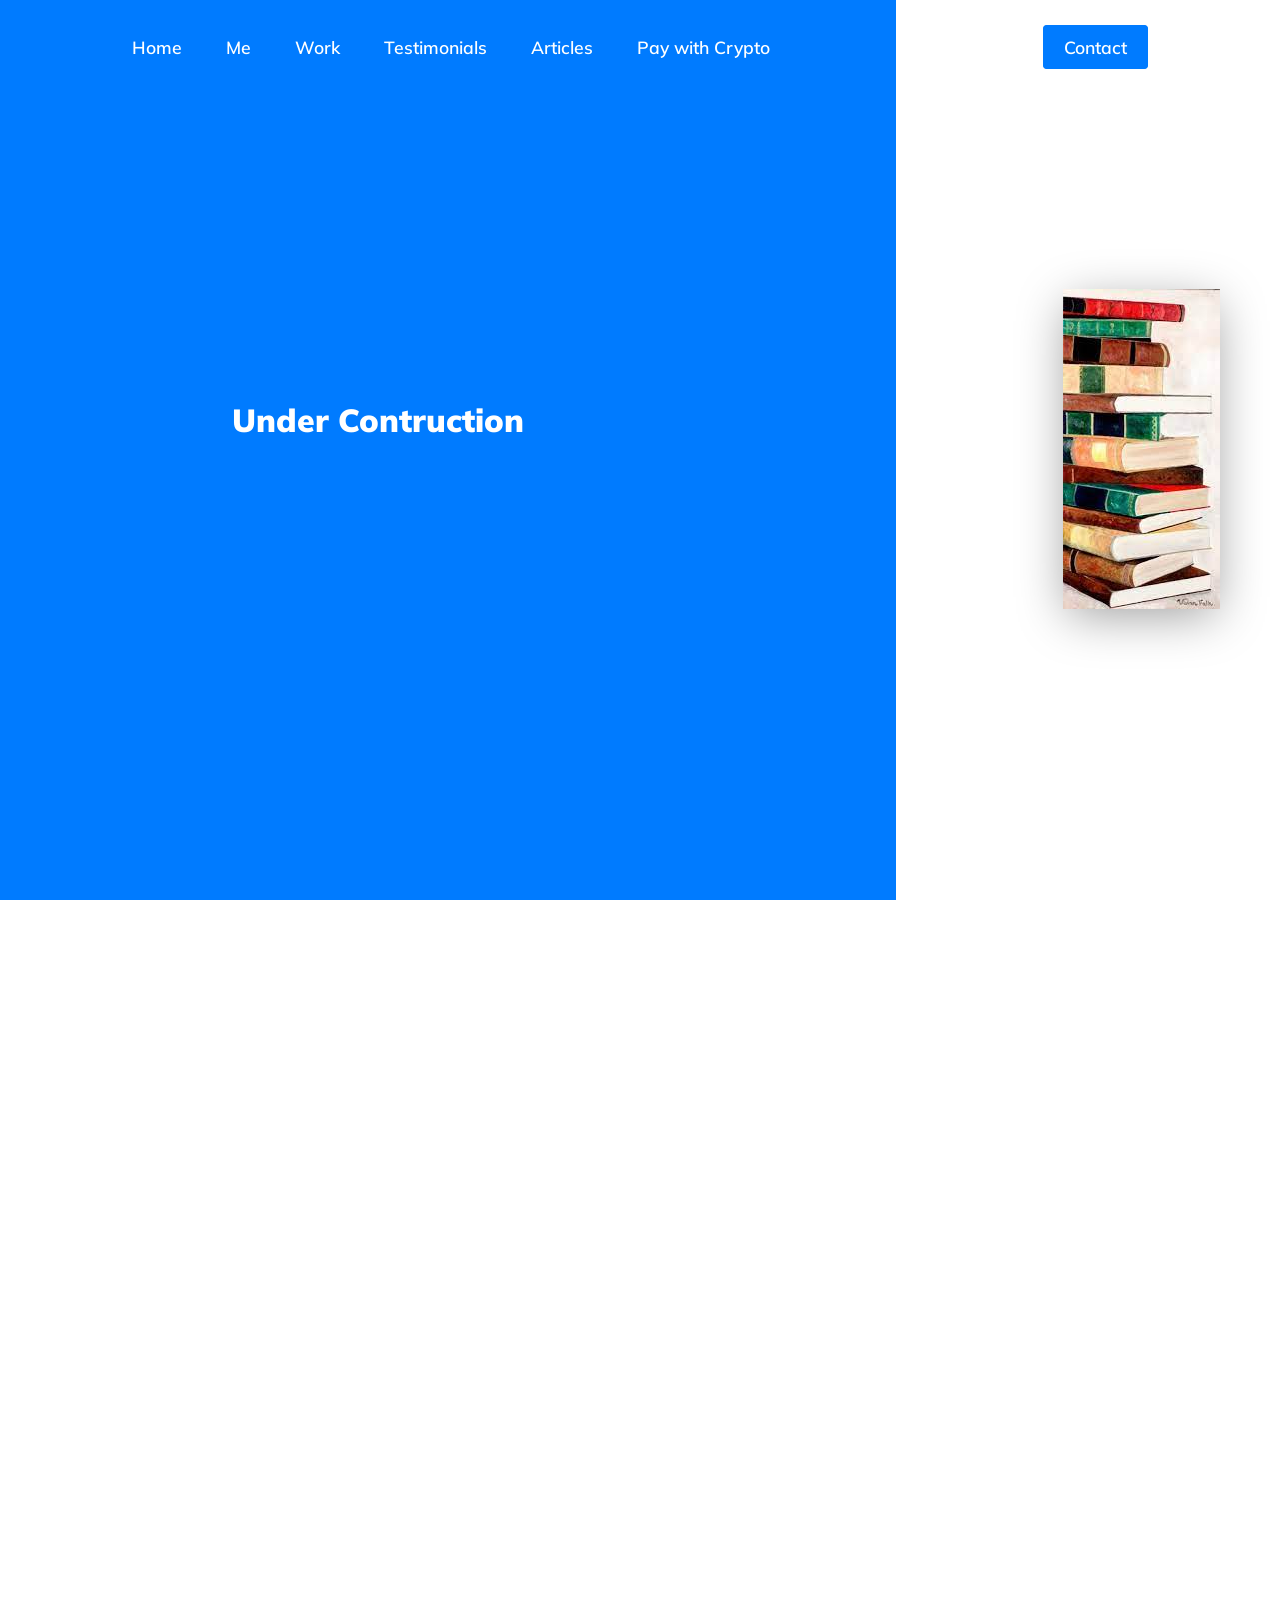
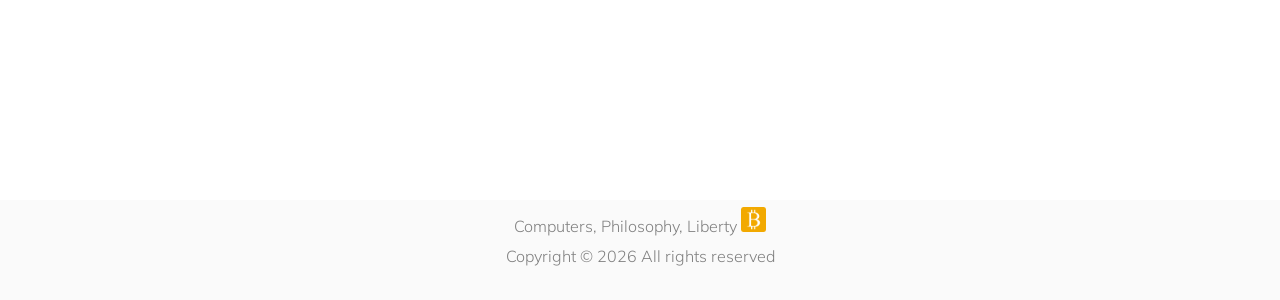
==== articles.html @ b73e2eef "new website" ====
<!DOCTYPE html>
<html lang="en">
  <head>
    <title>Ciaran Francis McGoldrick | Web Developer</title>
    <!-- <link rel="icon" href="images/favicon-btc.ico" type="image/x-icon"/> -->
    <link rel="icon" href="images/favicon-c.ico" type="image/x-icon"/>
    <meta charset="utf-8">
    <meta name="viewport" content="width=device-width, initial-scale=1, shrink-to-fit=no">
    
    <link href="https://fonts.googleapis.com/css?family=Muli:300,400,700,900" rel="stylesheet">
    <link rel="stylesheet" href="fonts/icomoon/style.css">

    <link rel="stylesheet" href="css/bootstrap.min.css">
    <link rel="stylesheet" href="css/jquery-ui.css">
    <link rel="stylesheet" href="css/owl.carousel.min.css">
    <link rel="stylesheet" href="css/owl.theme.default.min.css">
    <link rel="stylesheet" href="css/owl.theme.default.min.css">

    <link rel="stylesheet" href="css/jquery.fancybox.min.css">
    <link rel="stylesheet" href="css/bootstrap-datepicker.css">
    <link rel="stylesheet" href="fonts/flaticon/font/flaticon.css">
    <link rel="stylesheet" href="css/aos.css">
    <link rel="stylesheet" href="css/style.css">
    <link rel="stylesheet" href="css/custom.css">

    <link rel="stylesheet" href="css/slider/reset.css">  
    <link rel="stylesheet" href="css/slider/reset.css">  
    <link rel="stylesheet" href="css/slider/style.css">  
    <script src="js/slider/modernizr.js"></script> 

    <link rel="stylesheet" href="https://use.fontawesome.com/releases/v5.8.2/css/all.css"
      integrity="sha384-oS3vJWv+0UjzBfQzYUhtDYW+Pj2yciDJxpsK1OYPAYjqT085Qq/1cq5FLXAZQ7Ay" crossorigin="anonymous">

    <!-- Global site tag (gtag.js) - Google Analytics -->
    <script async src="https://www.googletagmanager.com/gtag/js?id=UA-159114384-1"></script>
    <script>
      window.dataLayer = window.dataLayer || [];
      function gtag() { dataLayer.push(arguments); }
      gtag('js', new Date());

      gtag('config', 'UA-159114384-1');
    </script>

  </head>
  <body data-spy="scroll" data-target=".site-navbar-target" data-offset="300">
  
  <div class="site-wrap">

    <div class="site-mobile-menu site-navbar-target">
      <div class="site-mobile-menu-header">
        <div class="site-mobile-menu-close mt-3">
          <span class="icon-close2 js-menu-toggle"></span>
        </div>
      </div>
      <div class="site-mobile-menu-body"></div>
    </div>
   
    <header class="site-navbar py-4 js-sticky-header site-navbar-target" role="banner">
      
      <div class="container-fluid">
        <div class="d-flex align-items-center">
          <div style="display:none" class="site-logo"><a href="index.html">C.F.</a></div>
          <div>
            <nav class="site-navigation position-relative text-right" role="navigation">
              <ul class="site-menu main-menu js-clone-nav mr-auto d-none d-lg-block">
                <li onclick="goToUrl('index.html#video_box')"><a target="_self" href="index.html#video_box" class="nav-link">Home</a></li>
                <li onclick="goToUrl('index.html#home-section')"><a target="_self" href="index.html#home-section" class="nav-link">Me</a></li>
                <li onclick="goToUrl('index.html#work-section')"><a target="_self" href="index.html#work-section" class="nav-link">Work</a></li>
                <li onclick="goToUrl('index.html#testimonials-section')"><a target="_self" href="index.html#testimonials-section" class="nav-link">Testimonials</a></li>
                <li onclick="goToUrl('articles.html')"><a target="_self" href="articles.html" class="nav-link">Articles</a></li>
                <li onclick="goToUrl('crypto.html')"><a target="_self" href="crypto.html" class="nav-link">Pay with Crypto</a></li>
              </ul>
            </nav>
          </div>
          <div class="ml-auto">
            <nav class="site-navigation position-relative text-right" role="navigation">
              <ul class="site-menu main-menu site-menu-dark js-clone-nav mr-auto d-none d-lg-block">
                <li class="cta"><a href="#contact-section" class="nav-link"><span class="rounded border border-primary">Contact</span></a></li>
              </ul>
            </nav>
            <a href="#" class="d-inline-block d-lg-none site-menu-toggle js-menu-toggle text-black float-right"><span class="icon-menu h3"></span></a>
          </div>
        </div>
      </div>
      
    </header>

    <div class="intro-section" id="home-section">
      <div class="container">
        <div class="row align-items-center">
          <div class="col-lg-5 m-auto" data-aos="fade-up">
            <h1 class="home-title">Under Contruction</h1>
            <!-- <div style="position: relative;" class="image-absolute-box">
              <div style="background-color:#21e742;" class="box" data-aos="fade-up">
                <i class="fas fa-user-check"></i><img style="height:50px" src="images/upwork_400x400.png" alt="Image"
                  class="img-fluid">
                <h3>100% job success on Upwork</h3>
              </div>
            </div>
           -->
          </div>
          <div class="col-lg-2 ml-auto"  data-aos="fade-up" data-aos-delay="100">
            <figure class="img-absolute">
              <img class="profile-img" src="images/books.jpg" alt="Image" class="img-fluid">
            </figure>
          </div>
        </div>
      </div>
    </div>

    <div style="height: 100vh;"></div>

    <footer>
        <p>Computers, Philosophy, Liberty <img style="height:25px" src="images/favicon-btc-32x32.png"></p>
      <p>
        Copyright &copy; <script>document.write(new Date().getFullYear());</script> All rights reserved</a>
      </p>
    </footer>

  </div> <!-- .site-wrap -->

  <script src="js/jquery-3.3.1.min.js"></script>
  <script src="js/jquery-migrate-3.0.1.min.js"></script>
  <script src="js/jquery-ui.js"></script>
  <script src="js/popper.min.js"></script>
  <script src="js/bootstrap.min.js"></script>
  <script src="js/owl.carousel.min.js"></script>
  <script src="js/jquery.stellar.min.js"></script>
  <script src="js/jquery.countdown.min.js"></script>
  <script src="js/bootstrap-datepicker.min.js"></script>
  <script src="js/jquery.easing.1.3.js"></script>
  <script src="js/aos.js"></script>
  <script src="js/jquery.fancybox.min.js"></script>
  <script src="js/jquery.sticky.js"></script>

  
  <script src="js/main.js"></script>
  <script src="js/skills.js"></script>

  <script src="js/slider/jquery-2.1.1.js"></script>
  <script src="js/slider/masonry.pkgd.min.js"></script>
  <script src="js/slider/jquery.flexslider-min.js"></script>
  <script src="js/slider/main.js"></script> 

  <style>
    #send-spinner,
    #send-spinner:before,
    #send-spinner:after {
      background: #007bff;
      -webkit-animation: load1 1s infinite ease-in-out;
      animation: load1 1s infinite ease-in-out;
      width: 1em;
      height: 4em;
    }
    #send-spinner {
      color: #007bff;
      text-indent: -9999em;
      margin: 44px auto;
      position: relative;
      font-size: 11px;
      -webkit-transform: translateZ(0);
      -ms-transform: translateZ(0);
      transform: translateZ(0);
      -webkit-animation-delay: -0.16s;
      animation-delay: -0.16s;
    }
    #send-spinner:before,
    #send-spinner:after {
      position: absolute;
      top: 0;
      content: '';
    }
    #send-spinner:before {
      left: -1.5em;
      -webkit-animation-delay: -0.32s;
      animation-delay: -0.32s;
    }
    #send-spinner:after {
      left: 1.5em;
    }
    @-webkit-keyframes load1 {
      0%,
      80%,
      100% {
        box-shadow: 0 0;
        height: 4em;
      }
      40% {
        box-shadow: 0 -2em;
        height: 5em;
      }
    }
    @keyframes load1 {
      0%,
      80%,
      100% {
        box-shadow: 0 0;
        height: 4em;
      }
      40% {
        box-shadow: 0 -2em;
        height: 5em;
      }
    }
  </style>

  <script>
    $('#video_overlays').delay(17900).fadeIn(2000);

    function sendMail(){
      var thanks = $("#thank-you");
      $("#send-spinner").css("display", "block");

      var nameEntry = document.getElementById("mailname").value;
      var emailEntry = document.getElementById("mailemail").value;
      var phoneEntry = document.getElementById("mailphone").value;
      var messageEntry = document.getElementById("mailmessage").value;

      if(nameEntry == "" || emailEntry == "" || phoneEntry == "" || messageEntry == "")
      {
        $("#send-spinner").css("display", "none");
        var stringArray = [];
        
        if(nameEntry == ""){stringArray.push("Name")};
        if(emailEntry == ""){stringArray.push("E-mail")};
        if(phoneEntry == ""){stringArray.push("Phone Number")};
        if(messageEntry == ""){stringArray.push("Message")};
        
        switch(stringArray.length)
        {
          case 1:
            thanks.text(`Missing ${stringArray[0]}`);
            break;
          case 2:
            thanks.text(`Missing ${stringArray[0]} and ${stringArray[1]}`);
            break;
          case 3:
            thanks.text(`Missing ${stringArray[0]}, ${stringArray[1]} and ${stringArray[2]}`);
            break;
          case 4:
            thanks.text(`Missing ${stringArray[0]}, ${stringArray[1]}, ${stringArray[2]} and ${stringArray[3]}`);
            break;
        }
      }
      else
      {
        $.ajax({
          type: "POST",
          url: "https://script.google.com/macros/s/AKfycbyXMra2Zd6IRVC7qbxT7JX03kJ6RgCDEc-OrYc/exec",
          data: {
            name: nameEntry,
            email: emailEntry,
            phone: phoneEntry,
            message: messageEntry
          },
          success: function(data) {
            var idArray = ["mailname", "mailemail", "mailphone", "mailmessage"];
            for (var i = 0; i < idArray.length; i++)
            {
              document.getElementById(idArray[i]).value = "";
            }
            $("#send-spinner").css("display", "none");

            thanks.text("Thank you for your inquiry, I will be in touch with you shortly")
          } 
        })
      }

    }
    
    function clearThanks()
    {
      var thanks = $("#thank-you");
      thanks.html("");
    }
  </script>
 
</body>
</html>
---- fonts/icomoon/style.css ----
@font-face {
  font-family: 'icomoon';
  src:  url('fonts/icomoon.eot?10si43');
  src:  url('fonts/icomoon.eot?10si43#iefix') format('embedded-opentype'),
    url('fonts/icomoon.ttf?10si43') format('truetype'),
    url('fonts/icomoon.woff?10si43') format('woff'),
    url('fonts/icomoon.svg?10si43#icomoon') format('svg');
  font-weight: normal;
  font-style: normal;
}

[class^="icon-"], [class*=" icon-"] {
  /* use !important to prevent issues with browser extensions that change fonts */
  font-family: 'icomoon' !important;
  speak: none;
  font-style: normal;
  font-weight: normal;
  font-variant: normal;
  text-transform: none;
  line-height: 1;

  /* Better Font Rendering =========== */
  -webkit-font-smoothing: antialiased;
  -moz-osx-font-smoothing: grayscale;
}

.icon-asterisk:before {
  content: "\f069";
}
.icon-plus:before {
  content: "\f067";
}
.icon-question:before {
  content: "\f128";
}
.icon-minus:before {
  content: "\f068";
}
.icon-glass:before {
  content: "\f000";
}
.icon-music:before {
  content: "\f001";
}
.icon-search:before {
  content: "\f002";
}
.icon-envelope-o:before {
  content: "\f003";
}
.icon-heart:before {
  content: "\f004";
}
.icon-star:before {
  content: "\f005";
}
.icon-star-o:before {
  content: "\f006";
}
.icon-user:before {
  content: "\f007";
}
.icon-film:before {
  content: "\f008";
}
.icon-th-large:before {
  content: "\f009";
}
.icon-th:before {
  content: "\f00a";
}
.icon-th-list:before {
  content: "\f00b";
}
.icon-check:before {
  content: "\f00c";
}
.icon-close:before {
  content: "\f00d";
}
.icon-remove:before {
  content: "\f00d";
}
.icon-times:before {
  content: "\f00d";
}
.icon-search-plus:before {
  content: "\f00e";
}
.icon-search-minus:before {
  content: "\f010";
}
.icon-power-off:before {
  content: "\f011";
}
.icon-signal:before {
  content: "\f012";
}
.icon-cog:before {
  content: "\f013";
}
.icon-gear:before {
  content: "\f013";
}
.icon-trash-o:before {
  content: "\f014";
}
.icon-home:before {
  content: "\f015";
}
.icon-file-o:before {
  content: "\f016";
}
.icon-clock-o:before {
  content: "\f017";
}
.icon-road:before {
  content: "\f018";
}
.icon-download:before {
  content: "\f019";
}
.icon-arrow-circle-o-down:before {
  content: "\f01a";
}
.icon-arrow-circle-o-up:before {
  content: "\f01b";
}
.icon-inbox:before {
  content: "\f01c";
}
.icon-play-circle-o:before {
  content: "\f01d";
}
.icon-repeat:before {
  content: "\f01e";
}
.icon-rotate-right:before {
  content: "\f01e";
}
.icon-refresh:before {
  content: "\f021";
}
.icon-list-alt:before {
  content: "\f022";
}
.icon-lock:before {
  content: "\f023";
}
.icon-flag:before {
  content: "\f024";
}
.icon-headphones:before {
  content: "\f025";
}
.icon-volume-off:before {
  content: "\f026";
}
.icon-volume-down:before {
  content: "\f027";
}
.icon-volume-up:before {
  content: "\f028";
}
.icon-qrcode:before {
  content: "\f029";
}
.icon-barcode:before {
  content: "\f02a";
}
.icon-tag:before {
  content: "\f02b";
}
.icon-tags:before {
  content: "\f02c";
}
.icon-book:before {
  content: "\f02d";
}
.icon-bookmark:before {
  content: "\f02e";
}
.icon-print:before {
  content: "\f02f";
}
.icon-camera:before {
  content: "\f030";
}
.icon-font:before {
  content: "\f031";
}
.icon-bold:before {
  content: "\f032";
}
.icon-italic:before {
  content: "\f033";
}
.icon-text-height:before {
  content: "\f034";
}
.icon-text-width:before {
  content: "\f035";
}
.icon-align-left:before {
  content: "\f036";
}
.icon-align-center:before {
  content: "\f037";
}
.icon-align-right:before {
  content: "\f038";
}
.icon-align-justify:before {
  content: "\f039";
}
.icon-list:before {
  content: "\f03a";
}
.icon-dedent:before {
  content: "\f03b";
}
.icon-outdent:before {
  content: "\f03b";
}
.icon-indent:before {
  content: "\f03c";
}
.icon-video-camera:before {
  content: "\f03d";
}
.icon-image:before {
  content: "\f03e";
}
.icon-photo:before {
  content: "\f03e";
}
.icon-picture-o:before {
  content: "\f03e";
}
.icon-pencil:before {
  content: "\f040";
}
.icon-map-marker:before {
  content: "\f041";
}
.icon-adjust:before {
  content: "\f042";
}
.icon-tint:before {
  content: "\f043";
}
.icon-edit:before {
  content: "\f044";
}
.icon-pencil-square-o:before {
  content: "\f044";
}
.icon-share-square-o:before {
  content: "\f045";
}
.icon-check-square-o:before {
  content: "\f046";
}
.icon-arrows:before {
  content: "\f047";
}
.icon-step-backward:before {
  content: "\f048";
}
.icon-fast-backward:before {
  content: "\f049";
}
.icon-backward:before {
  content: "\f04a";
}
.icon-play:before {
  content: "\f04b";
}
.icon-pause:before {
  content: "\f04c";
}
.icon-stop:before {
  content: "\f04d";
}
.icon-forward:before {
  content: "\f04e";
}
.icon-fast-forward:before {
  content: "\f050";
}
.icon-step-forward:before {
  content: "\f051";
}
.icon-eject:before {
  content: "\f052";
}
.icon-chevron-left:before {
  content: "\f053";
}
.icon-chevron-right:before {
  content: "\f054";
}
.icon-plus-circle:before {
  content: "\f055";
}
.icon-minus-circle:before {
  content: "\f056";
}
.icon-times-circle:before {
  content: "\f057";
}
.icon-check-circle:before {
  content: "\f058";
}
.icon-question-circle:before {
  content: "\f059";
}
.icon-info-circle:before {
  content: "\f05a";
}
.icon-crosshairs:before {
  content: "\f05b";
}
.icon-times-circle-o:before {
  content: "\f05c";
}
.icon-check-circle-o:before {
  content: "\f05d";
}
.icon-ban:before {
  content: "\f05e";
}
.icon-arrow-left:before {
  content: "\f060";
}
.icon-arrow-right:before {
  content: "\f061";
}
.icon-arrow-up:before {
  content: "\f062";
}
.icon-arrow-down:before {
  content: "\f063";
}
.icon-mail-forward:before {
  content: "\f064";
}
.icon-share:before {
  content: "\f064";
}
.icon-expand:before {
  content: "\f065";
}
.icon-compress:before {
  content: "\f066";
}
.icon-exclamation-circle:before {
  content: "\f06a";
}
.icon-gift:before {
  content: "\f06b";
}
.icon-leaf:before {
  content: "\f06c";
}
.icon-fire:before {
  content: "\f06d";
}
.icon-eye:before {
  content: "\f06e";
}
.icon-eye-slash:before {
  content: "\f070";
}
.icon-exclamation-triangle:before {
  content: "\f071";
}
.icon-warning:before {
  content: "\f071";
}
.icon-plane:before {
  content: "\f072";
}
.icon-calendar:before {
  content: "\f073";
}
.icon-random:before {
  content: "\f074";
}
.icon-comment:before {
  content: "\f075";
}
.icon-magnet:before {
  content: "\f076";
}
.icon-chevron-up:before {
  content: "\f077";
}
.icon-chevron-down:before {
  content: "\f078";
}
.icon-retweet:before {
  content: "\f079";
}
.icon-shopping-cart:before {
  content: "\f07a";
}
.icon-folder:before {
  content: "\f07b";
}
.icon-folder-open:before {
  content: "\f07c";
}
.icon-arrows-v:before {
  content: "\f07d";
}
.icon-arrows-h:before {
  content: "\f07e";
}
.icon-bar-chart:before {
  content: "\f080";
}
.icon-bar-chart-o:before {
  content: "\f080";
}
.icon-twitter-square:before {
  content: "\f081";
}
.icon-facebook-square:before {
  content: "\f082";
}
.icon-camera-retro:before {
  content: "\f083";
}
.icon-key:before {
  content: "\f084";
}
.icon-cogs:before {
  content: "\f085";
}
.icon-gears:before {
  content: "\f085";
}
.icon-comments:before {
  content: "\f086";
}
.icon-thumbs-o-up:before {
  content: "\f087";
}
.icon-thumbs-o-down:before {
  content: "\f088";
}
.icon-star-half:before {
  content: "\f089";
}
.icon-heart-o:before {
  content: "\f08a";
}
.icon-sign-out:before {
  content: "\f08b";
}
.icon-linkedin-square:before {
  content: "\f08c";
}
.icon-thumb-tack:before {
  content: "\f08d";
}
.icon-external-link:before {
  content: "\f08e";
}
.icon-sign-in:before {
  content: "\f090";
}
.icon-trophy:before {
  content: "\f091";
}
.icon-github-square:before {
  content: "\f092";
}
.icon-upload:before {
  content: "\f093";
}
.icon-lemon-o:before {
  content: "\f094";
}
.icon-phone:before {
  content: "\f095";
}
.icon-square-o:before {
  content: "\f096";
}
.icon-bookmark-o:before {
  content: "\f097";
}
.icon-phone-square:before {
  content: "\f098";
}
.icon-twitter:before {
  content: "\f099";
}
.icon-facebook:before {
  content: "\f09a";
}
.icon-facebook-f:before {
  content: "\f09a";
}
.icon-github:before {
  content: "\f09b";
}
.icon-unlock:before {
  content: "\f09c";
}
.icon-credit-card:before {
  content: "\f09d";
}
.icon-feed:before {
  content: "\f09e";
}
.icon-rss:before {
  content: "\f09e";
}
.icon-hdd-o:before {
  content: "\f0a0";
}
.icon-bullhorn:before {
  content: "\f0a1";
}
.icon-bell-o:before {
  content: "\f0a2";
}
.icon-certificate:before {
  content: "\f0a3";
}
.icon-hand-o-right:before {
  content: "\f0a4";
}
.icon-hand-o-left:before {
  content: "\f0a5";
}
.icon-hand-o-up:before {
  content: "\f0a6";
}
.icon-hand-o-down:before {
  content: "\f0a7";
}
.icon-arrow-circle-left:before {
  content: "\f0a8";
}
.icon-arrow-circle-right:before {
  content: "\f0a9";
}
.icon-arrow-circle-up:before {
  content: "\f0aa";
}
.icon-arrow-circle-down:before {
  content: "\f0ab";
}
.icon-globe:before {
  content: "\f0ac";
}
.icon-wrench:before {
  content: "\f0ad";
}
.icon-tasks:before {
  content: "\f0ae";
}
.icon-filter:before {
  content: "\f0b0";
}
.icon-briefcase:before {
  content: "\f0b1";
}
.icon-arrows-alt:before {
  content: "\f0b2";
}
.icon-group:before {
  content: "\f0c0";
}
.icon-users:before {
  content: "\f0c0";
}
.icon-chain:before {
  content: "\f0c1";
}
.icon-link:before {
  content: "\f0c1";
}
.icon-cloud:before {
  content: "\f0c2";
}
.icon-flask:before {
  content: "\f0c3";
}
.icon-cut:before {
  content: "\f0c4";
}
.icon-scissors:before {
  content: "\f0c4";
}
.icon-copy:before {
  content: "\f0c5";
}
.icon-files-o:before {
  content: "\f0c5";
}
.icon-paperclip:before {
  content: "\f0c6";
}
.icon-floppy-o:before {
  content: "\f0c7";
}
.icon-save:before {
  content: "\f0c7";
}
.icon-square:before {
  content: "\f0c8";
}
.icon-bars:before {
  content: "\f0c9";
}
.icon-navicon:before {
  content: "\f0c9";
}
.icon-reorder:before {
  content: "\f0c9";
}
.icon-list-ul:before {
  content: "\f0ca";
}
.icon-list-ol:before {
  content: "\f0cb";
}
.icon-strikethrough:before {
  content: "\f0cc";
}
.icon-underline:before {
  content: "\f0cd";
}
.icon-table:before {
  content: "\f0ce";
}
.icon-magic:before {
  content: "\f0d0";
}
.icon-truck:before {
  content: "\f0d1";
}
.icon-pinterest:before {
  content: "\f0d2";
}
.icon-pinterest-square:before {
  content: "\f0d3";
}
.icon-google-plus-square:before {
  content: "\f0d4";
}
.icon-google-plus:before {
  content: "\f0d5";
}
.icon-money:before {
  content: "\f0d6";
}
.icon-caret-down:before {
  content: "\f0d7";
}
.icon-caret-up:before {
  content: "\f0d8";
}
.icon-caret-left:before {
  content: "\f0d9";
}
.icon-caret-right:before {
  content: "\f0da";
}
.icon-columns:before {
  content: "\f0db";
}
.icon-sort:before {
  content: "\f0dc";
}
.icon-unsorted:before {
  content: "\f0dc";
}
.icon-sort-desc:before {
  content: "\f0dd";
}
.icon-sort-down:before {
  content: "\f0dd";
}
.icon-sort-asc:before {
  content: "\f0de";
}
.icon-sort-up:before {
  content: "\f0de";
}
.icon-envelope:before {
  content: "\f0e0";
}
.icon-linkedin:before {
  content: "\f0e1";
}
.icon-rotate-left:before {
  content: "\f0e2";
}
.icon-undo:before {
  content: "\f0e2";
}
.icon-gavel:before {
  content: "\f0e3";
}
.icon-legal:before {
  content: "\f0e3";
}
.icon-dashboard:before {
  content: "\f0e4";
}
.icon-tachometer:before {
  content: "\f0e4";
}
.icon-comment-o:before {
  content: "\f0e5";
}
.icon-comments-o:before {
  content: "\f0e6";
}
.icon-bolt:before {
  content: "\f0e7";
}
.icon-flash:before {
  content: "\f0e7";
}
.icon-sitemap:before {
  content: "\f0e8";
}
.icon-umbrella:before {
  content: "\f0e9";
}
.icon-clipboard:before {
  content: "\f0ea";
}
.icon-paste:before {
  content: "\f0ea";
}
.icon-lightbulb-o:before {
  content: "\f0eb";
}
.icon-exchange:before {
  content: "\f0ec";
}
.icon-cloud-download:before {
  content: "\f0ed";
}
.icon-cloud-upload:before {
  content: "\f0ee";
}
.icon-user-md:before {
  content: "\f0f0";
}
.icon-stethoscope:before {
  content: "\f0f1";
}
.icon-suitcase:before {
  content: "\f0f2";
}
.icon-bell:before {
  content: "\f0f3";
}
.icon-coffee:before {
  content: "\f0f4";
}
.icon-cutlery:before {
  content: "\f0f5";
}
.icon-file-text-o:before {
  content: "\f0f6";
}
.icon-building-o:before {
  content: "\f0f7";
}
.icon-hospital-o:before {
  content: "\f0f8";
}
.icon-ambulance:before {
  content: "\f0f9";
}
.icon-medkit:before {
  content: "\f0fa";
}
.icon-fighter-jet:before {
  content: "\f0fb";
}
.icon-beer:before {
  content: "\f0fc";
}
.icon-h-square:before {
  content: "\f0fd";
}
.icon-plus-square:before {
  content: "\f0fe";
}
.icon-angle-double-left:before {
  content: "\f100";
}
.icon-angle-double-right:before {
  content: "\f101";
}
.icon-angle-double-up:before {
  content: "\f102";
}
.icon-angle-double-down:before {
  content: "\f103";
}
.icon-angle-left:before {
  content: "\f104";
}
.icon-angle-right:before {
  content: "\f105";
}
.icon-angle-up:before {
  content: "\f106";
}
.icon-angle-down:before {
  content: "\f107";
}
.icon-desktop:before {
  content: "\f108";
}
.icon-laptop:before {
  content: "\f109";
}
.icon-tablet:before {
  content: "\f10a";
}
.icon-mobile:before {
  content: "\f10b";
}
.icon-mobile-phone:before {
  content: "\f10b";
}
.icon-circle-o:before {
  content: "\f10c";
}
.icon-quote-left:before {
  content: "\f10d";
}
.icon-quote-right:before {
  content: "\f10e";
}
.icon-spinner:before {
  content: "\f110";
}
.icon-circle:before {
  content: "\f111";
}
.icon-mail-reply:before {
  content: "\f112";
}
.icon-reply:before {
  content: "\f112";
}
.icon-github-alt:before {
  content: "\f113";
}
.icon-folder-o:before {
  content: "\f114";
}
.icon-folder-open-o:before {
  content: "\f115";
}
.icon-smile-o:before {
  content: "\f118";
}
.icon-frown-o:before {
  content: "\f119";
}
.icon-meh-o:before {
  content: "\f11a";
}
.icon-gamepad:before {
  content: "\f11b";
}
.icon-keyboard-o:before {
  content: "\f11c";
}
.icon-flag-o:before {
  content: "\f11d";
}
.icon-flag-checkered:before {
  content: "\f11e";
}
.icon-terminal:before {
  content: "\f120";
}
.icon-code:before {
  content: "\f121";
}
.icon-mail-reply-all:before {
  content: "\f122";
}
.icon-reply-all:before {
  content: "\f122";
}
.icon-star-half-empty:before {
  content: "\f123";
}
.icon-star-half-full:before {
  content: "\f123";
}
.icon-star-half-o:before {
  content: "\f123";
}
.icon-location-arrow:before {
  content: "\f124";
}
.icon-crop:before {
  content: "\f125";
}
.icon-code-fork:before {
  content: "\f126";
}
.icon-chain-broken:before {
  content: "\f127";
}
.icon-unlink:before {
  content: "\f127";
}
.icon-info:before {
  content: "\f129";
}
.icon-exclamation:before {
  content: "\f12a";
}
.icon-superscript:before {
  content: "\f12b";
}
.icon-subscript:before {
  content: "\f12c";
}
.icon-eraser:before {
  content: "\f12d";
}
.icon-puzzle-piece:before {
  content: "\f12e";
}
.icon-microphone:before {
  content: "\f130";
}
.icon-microphone-slash:before {
  content: "\f131";
}
.icon-shield:before {
  content: "\f132";
}
.icon-calendar-o:before {
  content: "\f133";
}
.icon-fire-extinguisher:before {
  content: "\f134";
}
.icon-rocket:before {
  content: "\f135";
}
.icon-maxcdn:before {
  content: "\f136";
}
.icon-chevron-circle-left:before {
  content: "\f137";
}
.icon-chevron-circle-right:before {
  content: "\f138";
}
.icon-chevron-circle-up:before {
  content: "\f139";
}
.icon-chevron-circle-down:before {
  content: "\f13a";
}
.icon-html5:before {
  content: "\f13b";
}
.icon-css3:before {
  content: "\f13c";
}
.icon-anchor:before {
  content: "\f13d";
}
.icon-unlock-alt:before {
  content: "\f13e";
}
.icon-bullseye:before {
  content: "\f140";
}
.icon-ellipsis-h:before {
  content: "\f141";
}
.icon-ellipsis-v:before {
  content: "\f142";
}
.icon-rss-square:before {
  content: "\f143";
}
.icon-play-circle:before {
  content: "\f144";
}
.icon-ticket:before {
  content: "\f145";
}
.icon-minus-square:before {
  content: "\f146";
}
.icon-minus-square-o:before {
  content: "\f147";
}
.icon-level-up:before {
  content: "\f148";
}
.icon-level-down:before {
  content: "\f149";
}
.icon-check-square:before {
  content: "\f14a";
}
.icon-pencil-square:before {
  content: "\f14b";
}
.icon-external-link-square:before {
  content: "\f14c";
}
.icon-share-square:before {
  content: "\f14d";
}
.icon-compass:before {
  content: "\f14e";
}
.icon-caret-square-o-down:before {
  content: "\f150";
}
.icon-toggle-down:before {
  content: "\f150";
}
.icon-caret-square-o-up:before {
  content: "\f151";
}
.icon-toggle-up:before {
  content: "\f151";
}
.icon-caret-square-o-right:before {
  content: "\f152";
}
.icon-toggle-right:before {
  content: "\f152";
}
.icon-eur:before {
  content: "\f153";
}
.icon-euro:before {
  content: "\f153";
}
.icon-gbp:before {
  content: "\f154";
}
.icon-dollar:before {
  content: "\f155";
}
.icon-usd:before {
  content: "\f155";
}
.icon-inr:before {
  content: "\f156";
}
.icon-rupee:before {
  content: "\f156";
}
.icon-cny:before {
  content: "\f157";
}
.icon-jpy:before {
  content: "\f157";
}
.icon-rmb:before {
  content: "\f157";
}
.icon-yen:before {
  content: "\f157";
}
.icon-rouble:before {
  content: "\f158";
}
.icon-rub:before {
  content: "\f158";
}
.icon-ruble:before {
  content: "\f158";
}
.icon-krw:before {
  content: "\f159";
}
.icon-won:before {
  content: "\f159";
}
.icon-bitcoin:before {
  content: "\f15a";
}
.icon-btc:before {
  content: "\f15a";
}
.icon-file:before {
  content: "\f15b";
}
.icon-file-text:before {
  content: "\f15c";
}
.icon-sort-alpha-asc:before {
  content: "\f15d";
}
.icon-sort-alpha-desc:before {
  content: "\f15e";
}
.icon-sort-amount-asc:before {
  content: "\f160";
}
.icon-sort-amount-desc:before {
  content: "\f161";
}
.icon-sort-numeric-asc:before {
  content: "\f162";
}
.icon-sort-numeric-desc:before {
  content: "\f163";
}
.icon-thumbs-up:before {
  content: "\f164";
}
.icon-thumbs-down:before {
  content: "\f165";
}
.icon-youtube-square:before {
  content: "\f166";
}
.icon-youtube:before {
  content: "\f167";
}
.icon-xing:before {
  content: "\f168";
}
.icon-xing-square:before {
  content: "\f169";
}
.icon-youtube-play:before {
  content: "\f16a";
}
.icon-dropbox:before {
  content: "\f16b";
}
.icon-stack-overflow:before {
  content: "\f16c";
}
.icon-instagram:before {
  content: "\f16d";
}
.icon-flickr:before {
  content: "\f16e";
}
.icon-adn:before {
  content: "\f170";
}
.icon-bitbucket:before {
  content: "\f171";
}
.icon-bitbucket-square:before {
  content: "\f172";
}
.icon-tumblr:before {
  content: "\f173";
}
.icon-tumblr-square:before {
  content: "\f174";
}
.icon-long-arrow-down:before {
  content: "\f175";
}
.icon-long-arrow-up:before {
  content: "\f176";
}
.icon-long-arrow-left:before {
  content: "\f177";
}
.icon-long-arrow-right:before {
  content: "\f178";
}
.icon-apple:before {
  content: "\f179";
}
.icon-windows:before {
  content: "\f17a";
}
.icon-android:before {
  content: "\f17b";
}
.icon-linux:before {
  content: "\f17c";
}
.icon-dribbble:before {
  content: "\f17d";
}
.icon-skype:before {
  content: "\f17e";
}
.icon-foursquare:before {
  content: "\f180";
}
.icon-trello:before {
  content: "\f181";
}
.icon-female:before {
  content: "\f182";
}
.icon-male:before {
  content: "\f183";
}
.icon-gittip:before {
  content: "\f184";
}
.icon-gratipay:before {
  content: "\f184";
}
.icon-sun-o:before {
  content: "\f185";
}
.icon-moon-o:before {
  content: "\f186";
}
.icon-archive:before {
  content: "\f187";
}
.icon-bug:before {
  content: "\f188";
}
.icon-vk:before {
  content: "\f189";
}
.icon-weibo:before {
  content: "\f18a";
}
.icon-renren:before {
  content: "\f18b";
}
.icon-pagelines:before {
  content: "\f18c";
}
.icon-stack-exchange:before {
  content: "\f18d";
}
.icon-arrow-circle-o-right:before {
  content: "\f18e";
}
.icon-arrow-circle-o-left:before {
  content: "\f190";
}
.icon-caret-square-o-left:before {
  content: "\f191";
}
.icon-toggle-left:before {
  content: "\f191";
}
.icon-dot-circle-o:before {
  content: "\f192";
}
.icon-wheelchair:before {
  content: "\f193";
}
.icon-vimeo-square:before {
  content: "\f194";
}
.icon-try:before {
  content: "\f195";
}
.icon-turkish-lira:before {
  content: "\f195";
}
.icon-plus-square-o:before {
  content: "\f196";
}
.icon-space-shuttle:before {
  content: "\f197";
}
.icon-slack:before {
  content: "\f198";
}
.icon-envelope-square:before {
  content: "\f199";
}
.icon-wordpress:before {
  content: "\f19a";
}
.icon-openid:before {
  content: "\f19b";
}
.icon-bank:before {
  content: "\f19c";
}
.icon-institution:before {
  content: "\f19c";
}
.icon-university:before {
  content: "\f19c";
}
.icon-graduation-cap:before {
  content: "\f19d";
}
.icon-mortar-board:before {
  content: "\f19d";
}
.icon-yahoo:before {
  content: "\f19e";
}
.icon-google:before {
  content: "\f1a0";
}
.icon-reddit:before {
  content: "\f1a1";
}
.icon-reddit-square:before {
  content: "\f1a2";
}
.icon-stumbleupon-circle:before {
  content: "\f1a3";
}
.icon-stumbleupon:before {
  content: "\f1a4";
}
.icon-delicious:before {
  content: "\f1a5";
}
.icon-digg:before {
  content: "\f1a6";
}
.icon-pied-piper-pp:before {
  content: "\f1a7";
}
.icon-pied-piper-alt:before {
  content: "\f1a8";
}
.icon-drupal:before {
  content: "\f1a9";
}
.icon-joomla:before {
  content: "\f1aa";
}
.icon-language:before {
  content: "\f1ab";
}
.icon-fax:before {
  content: "\f1ac";
}
.icon-building:before {
  content: "\f1ad";
}
.icon-child:before {
  content: "\f1ae";
}
.icon-paw:before {
  content: "\f1b0";
}
.icon-spoon:before {
  content: "\f1b1";
}
.icon-cube:before {
  content: "\f1b2";
}
.icon-cubes:before {
  content: "\f1b3";
}
.icon-behance:before {
  content: "\f1b4";
}
.icon-behance-square:before {
  content: "\f1b5";
}
.icon-steam:before {
  content: "\f1b6";
}
.icon-steam-square:before {
  content: "\f1b7";
}
.icon-recycle:before {
  content: "\f1b8";
}
.icon-automobile:before {
  content: "\f1b9";
}
.icon-car:before {
  content: "\f1b9";
}
.icon-cab:before {
  content: "\f1ba";
}
.icon-taxi:before {
  content: "\f1ba";
}
.icon-tree:before {
  content: "\f1bb";
}
.icon-spotify:before {
  content: "\f1bc";
}
.icon-deviantart:before {
  content: "\f1bd";
}
.icon-soundcloud:before {
  content: "\f1be";
}
.icon-database:before {
  content: "\f1c0";
}
.icon-file-pdf-o:before {
  content: "\f1c1";
}
.icon-file-word-o:before {
  content: "\f1c2";
}
.icon-file-excel-o:before {
  content: "\f1c3";
}
.icon-file-powerpoint-o:before {
  content: "\f1c4";
}
.icon-file-image-o:before {
  content: "\f1c5";
}
.icon-file-photo-o:before {
  content: "\f1c5";
}
.icon-file-picture-o:before {
  content: "\f1c5";
}
.icon-file-archive-o:before {
  content: "\f1c6";
}
.icon-file-zip-o:before {
  content: "\f1c6";
}
.icon-file-audio-o:before {
  content: "\f1c7";
}
.icon-file-sound-o:before {
  content: "\f1c7";
}
.icon-file-movie-o:before {
  content: "\f1c8";
}
.icon-file-video-o:before {
  content: "\f1c8";
}
.icon-file-code-o:before {
  content: "\f1c9";
}
.icon-vine:before {
  content: "\f1ca";
}
.icon-codepen:before {
  content: "\f1cb";
}
.icon-jsfiddle:before {
  content: "\f1cc";
}
.icon-life-bouy:before {
  content: "\f1cd";
}
.icon-life-buoy:before {
  content: "\f1cd";
}
.icon-life-ring:before {
  content: "\f1cd";
}
.icon-life-saver:before {
  content: "\f1cd";
}
.icon-support:before {
  content: "\f1cd";
}
.icon-circle-o-notch:before {
  content: "\f1ce";
}
.icon-ra:before {
  content: "\f1d0";
}
.icon-rebel:before {
  content: "\f1d0";
}
.icon-resistance:before {
  content: "\f1d0";
}
.icon-empire:before {
  content: "\f1d1";
}
.icon-ge:before {
  content: "\f1d1";
}
.icon-git-square:before {
  content: "\f1d2";
}
.icon-git:before {
  content: "\f1d3";
}
.icon-hacker-news:before {
  content: "\f1d4";
}
.icon-y-combinator-square:before {
  content: "\f1d4";
}
.icon-yc-square:before {
  content: "\f1d4";
}
.icon-tencent-weibo:before {
  content: "\f1d5";
}
.icon-qq:before {
  content: "\f1d6";
}
.icon-wechat:before {
  content: "\f1d7";
}
.icon-weixin:before {
  content: "\f1d7";
}
.icon-paper-plane:before {
  content: "\f1d8";
}
.icon-send:before {
  content: "\f1d8";
}
.icon-paper-plane-o:before {
  content: "\f1d9";
}
.icon-send-o:before {
  content: "\f1d9";
}
.icon-history:before {
  content: "\f1da";
}
.icon-circle-thin:before {
  content: "\f1db";
}
.icon-header:before {
  content: "\f1dc";
}
.icon-paragraph:before {
  content: "\f1dd";
}
.icon-sliders:before {
  content: "\f1de";
}
.icon-share-alt:before {
  content: "\f1e0";
}
.icon-share-alt-square:before {
  content: "\f1e1";
}
.icon-bomb:before {
  content: "\f1e2";
}
.icon-futbol-o:before {
  content: "\f1e3";
}
.icon-soccer-ball-o:before {
  content: "\f1e3";
}
.icon-tty:before {
  content: "\f1e4";
}
.icon-binoculars:before {
  content: "\f1e5";
}
.icon-plug:before {
  content: "\f1e6";
}
.icon-slideshare:before {
  content: "\f1e7";
}
.icon-twitch:before {
  content: "\f1e8";
}
.icon-yelp:before {
  content: "\f1e9";
}
.icon-newspaper-o:before {
  content: "\f1ea";
}
.icon-wifi:before {
  content: "\f1eb";
}
.icon-calculator:before {
  content: "\f1ec";
}
.icon-paypal:before {
  content: "\f1ed";
}
.icon-google-wallet:before {
  content: "\f1ee";
}
.icon-cc-visa:before {
  content: "\f1f0";
}
.icon-cc-mastercard:before {
  content: "\f1f1";
}
.icon-cc-discover:before {
  content: "\f1f2";
}
.icon-cc-amex:before {
  content: "\f1f3";
}
.icon-cc-paypal:before {
  content: "\f1f4";
}
.icon-cc-stripe:before {
  content: "\f1f5";
}
.icon-bell-slash:before {
  content: "\f1f6";
}
.icon-bell-slash-o:before {
  content: "\f1f7";
}
.icon-trash:before {
  content: "\f1f8";
}
.icon-copyright:before {
  content: "\f1f9";
}
.icon-at:before {
  content: "\f1fa";
}
.icon-eyedropper:before {
  content: "\f1fb";
}
.icon-paint-brush:before {
  content: "\f1fc";
}
.icon-birthday-cake:before {
  content: "\f1fd";
}
.icon-area-chart:before {
  content: "\f1fe";
}
.icon-pie-chart:before {
  content: "\f200";
}
.icon-line-chart:before {
  content: "\f201";
}
.icon-lastfm:before {
  content: "\f202";
}
.icon-lastfm-square:before {
  content: "\f203";
}
.icon-toggle-off:before {
  content: "\f204";
}
.icon-toggle-on:before {
  content: "\f205";
}
.icon-bicycle:before {
  content: "\f206";
}
.icon-bus:before {
  content: "\f207";
}
.icon-ioxhost:before {
  content: "\f208";
}
.icon-angellist:before {
  content: "\f209";
}
.icon-cc:before {
  content: "\f20a";
}
.icon-ils:before {
  content: "\f20b";
}
.icon-shekel:before {
  content: "\f20b";
}
.icon-sheqel:before {
  content: "\f20b";
}
.icon-meanpath:before {
  content: "\f20c";
}
.icon-buysellads:before {
  content: "\f20d";
}
.icon-connectdevelop:before {
  content: "\f20e";
}
.icon-dashcube:before {
  content: "\f210";
}
.icon-forumbee:before {
  content: "\f211";
}
.icon-leanpub:before {
  content: "\f212";
}
.icon-sellsy:before {
  content: "\f213";
}
.icon-shirtsinbulk:before {
  content: "\f214";
}
.icon-simplybuilt:before {
  content: "\f215";
}
.icon-skyatlas:before {
  content: "\f216";
}
.icon-cart-plus:before {
  content: "\f217";
}
.icon-cart-arrow-down:before {
  content: "\f218";
}
.icon-diamond:before {
  content: "\f219";
}
.icon-ship:before {
  content: "\f21a";
}
.icon-user-secret:before {
  content: "\f21b";
}
.icon-motorcycle:before {
  content: "\f21c";
}
.icon-street-view:before {
  content: "\f21d";
}
.icon-heartbeat:before {
  content: "\f21e";
}
.icon-venus:before {
  content: "\f221";
}
.icon-mars:before {
  content: "\f222";
}
.icon-mercury:before {
  content: "\f223";
}
.icon-intersex:before {
  content: "\f224";
}
.icon-transgender:before {
  content: "\f224";
}
.icon-transgender-alt:before {
  content: "\f225";
}
.icon-venus-double:before {
  content: "\f226";
}
.icon-mars-double:before {
  content: "\f227";
}
.icon-venus-mars:before {
  content: "\f228";
}
.icon-mars-stroke:before {
  content: "\f229";
}
.icon-mars-stroke-v:before {
  content: "\f22a";
}
.icon-mars-stroke-h:before {
  content: "\f22b";
}
.icon-neuter:before {
  content: "\f22c";
}
.icon-genderless:before {
  content: "\f22d";
}
.icon-facebook-official:before {
  content: "\f230";
}
.icon-pinterest-p:before {
  content: "\f231";
}
.icon-whatsapp:before {
  content: "\f232";
}
.icon-server:before {
  content: "\f233";
}
.icon-user-plus:before {
  content: "\f234";
}
.icon-user-times:before {
  content: "\f235";
}
.icon-bed:before {
  content: "\f236";
}
.icon-hotel:before {
  content: "\f236";
}
.icon-viacoin:before {
  content: "\f237";
}
.icon-train:before {
  content: "\f238";
}
.icon-subway:before {
  content: "\f239";
}
.icon-medium:before {
  content: "\f23a";
}
.icon-y-combinator:before {
  content: "\f23b";
}
.icon-yc:before {
  content: "\f23b";
}
.icon-optin-monster:before {
  content: "\f23c";
}
.icon-opencart:before {
  content: "\f23d";
}
.icon-expeditedssl:before {
  content: "\f23e";
}
.icon-battery:before {
  content: "\f240";
}
.icon-battery-4:before {
  content: "\f240";
}
.icon-battery-full:before {
  content: "\f240";
}
.icon-battery-3:before {
  content: "\f241";
}
.icon-battery-three-quarters:before {
  content: "\f241";
}
.icon-battery-2:before {
  content: "\f242";
}
.icon-battery-half:before {
  content: "\f242";
}
.icon-battery-1:before {
  content: "\f243";
}
.icon-battery-quarter:before {
  content: "\f243";
}
.icon-battery-0:before {
  content: "\f244";
}
.icon-battery-empty:before {
  content: "\f244";
}
.icon-mouse-pointer:before {
  content: "\f245";
}
.icon-i-cursor:before {
  content: "\f246";
}
.icon-object-group:before {
  content: "\f247";
}
.icon-object-ungroup:before {
  content: "\f248";
}
.icon-sticky-note:before {
  content: "\f249";
}
.icon-sticky-note-o:before {
  content: "\f24a";
}
.icon-cc-jcb:before {
  content: "\f24b";
}
.icon-cc-diners-club:before {
  content: "\f24c";
}
.icon-clone:before {
  content: "\f24d";
}
.icon-balance-scale:before {
  content: "\f24e";
}
.icon-hourglass-o:before {
  content: "\f250";
}
.icon-hourglass-1:before {
  content: "\f251";
}
.icon-hourglass-start:before {
  content: "\f251";
}
.icon-hourglass-2:before {
  content: "\f252";
}
.icon-hourglass-half:before {
  content: "\f252";
}
.icon-hourglass-3:before {
  content: "\f253";
}
.icon-hourglass-end:before {
  content: "\f253";
}
.icon-hourglass:before {
  content: "\f254";
}
.icon-hand-grab-o:before {
  content: "\f255";
}
.icon-hand-rock-o:before {
  content: "\f255";
}
.icon-hand-paper-o:before {
  content: "\f256";
}
.icon-hand-stop-o:before {
  content: "\f256";
}
.icon-hand-scissors-o:before {
  content: "\f257";
}
.icon-hand-lizard-o:before {
  content: "\f258";
}
.icon-hand-spock-o:before {
  content: "\f259";
}
.icon-hand-pointer-o:before {
  content: "\f25a";
}
.icon-hand-peace-o:before {
  content: "\f25b";
}
.icon-trademark:before {
  content: "\f25c";
}
.icon-registered:before {
  content: "\f25d";
}
.icon-creative-commons:before {
  content: "\f25e";
}
.icon-gg:before {
  content: "\f260";
}
.icon-gg-circle:before {
  content: "\f261";
}
.icon-tripadvisor:before {
  content: "\f262";
}
.icon-odnoklassniki:before {
  content: "\f263";
}
.icon-odnoklassniki-square:before {
  content: "\f264";
}
.icon-get-pocket:before {
  content: "\f265";
}
.icon-wikipedia-w:before {
  content: "\f266";
}
.icon-safari:before {
  content: "\f267";
}
.icon-chrome:before {
  content: "\f268";
}
.icon-firefox:before {
  content: "\f269";
}
.icon-opera:before {
  content: "\f26a";
}
.icon-internet-explorer:before {
  content: "\f26b";
}
.icon-television:before {
  content: "\f26c";
}
.icon-tv:before {
  content: "\f26c";
}
.icon-contao:before {
  content: "\f26d";
}
.icon-500px:before {
  content: "\f26e";
}
.icon-amazon:before {
  content: "\f270";
}
.icon-calendar-plus-o:before {
  content: "\f271";
}
.icon-calendar-minus-o:before {
  content: "\f272";
}
.icon-calendar-times-o:before {
  content: "\f273";
}
.icon-calendar-check-o:before {
  content: "\f274";
}
.icon-industry:before {
  content: "\f275";
}
.icon-map-pin:before {
  content: "\f276";
}
.icon-map-signs:before {
  content: "\f277";
}
.icon-map-o:before {
  content: "\f278";
}
.icon-map:before {
  content: "\f279";
}
.icon-commenting:before {
  content: "\f27a";
}
.icon-commenting-o:before {
  content: "\f27b";
}
.icon-houzz:before {
  content: "\f27c";
}
.icon-vimeo:before {
  content: "\f27d";
}
.icon-black-tie:before {
  content: "\f27e";
}
.icon-fonticons:before {
  content: "\f280";
}
.icon-reddit-alien:before {
  content: "\f281";
}
.icon-edge:before {
  content: "\f282";
}
.icon-credit-card-alt:before {
  content: "\f283";
}
.icon-codiepie:before {
  content: "\f284";
}
.icon-modx:before {
  content: "\f285";
}
.icon-fort-awesome:before {
  content: "\f286";
}
.icon-usb:before {
  content: "\f287";
}
.icon-product-hunt:before {
  content: "\f288";
}
.icon-mixcloud:before {
  content: "\f289";
}
.icon-scribd:before {
  content: "\f28a";
}
.icon-pause-circle:before {
  content: "\f28b";
}
.icon-pause-circle-o:before {
  content: "\f28c";
}
.icon-stop-circle:before {
  content: "\f28d";
}
.icon-stop-circle-o:before {
  content: "\f28e";
}
.icon-shopping-bag:before {
  content: "\f290";
}
.icon-shopping-basket:before {
  content: "\f291";
}
.icon-hashtag:before {
  content: "\f292";
}
.icon-bluetooth:before {
  content: "\f293";
}
.icon-bluetooth-b:before {
  content: "\f294";
}
.icon-percent:before {
  content: "\f295";
}
.icon-gitlab:before {
  content: "\f296";
}
.icon-wpbeginner:before {
  content: "\f297";
}
.icon-wpforms:before {
  content: "\f298";
}
.icon-envira:before {
  content: "\f299";
}
.icon-universal-access:before {
  content: "\f29a";
}
.icon-wheelchair-alt:before {
  content: "\f29b";
}
.icon-question-circle-o:before {
  content: "\f29c";
}
.icon-blind:before {
  content: "\f29d";
}
.icon-audio-description:before {
  content: "\f29e";
}
.icon-volume-control-phone:before {
  content: "\f2a0";
}
.icon-braille:before {
  content: "\f2a1";
}
.icon-assistive-listening-systems:before {
  content: "\f2a2";
}
.icon-american-sign-language-interpreting:before {
  content: "\f2a3";
}
.icon-asl-interpreting:before {
  content: "\f2a3";
}
.icon-deaf:before {
  content: "\f2a4";
}
.icon-deafness:before {
  content: "\f2a4";
}
.icon-hard-of-hearing:before {
  content: "\f2a4";
}
.icon-glide:before {
  content: "\f2a5";
}
.icon-glide-g:before {
  content: "\f2a6";
}
.icon-sign-language:before {
  content: "\f2a7";
}
.icon-signing:before {
  content: "\f2a7";
}
.icon-low-vision:before {
  content: "\f2a8";
}
.icon-viadeo:before {
  content: "\f2a9";
}
.icon-viadeo-square:before {
  content: "\f2aa";
}
.icon-snapchat:before {
  content: "\f2ab";
}
.icon-snapchat-ghost:before {
  content: "\f2ac";
}
.icon-snapchat-square:before {
  content: "\f2ad";
}
.icon-pied-piper:before {
  content: "\f2ae";
}
.icon-first-order:before {
  content: "\f2b0";
}
.icon-yoast:before {
  content: "\f2b1";
}
.icon-themeisle:before {
  content: "\f2b2";
}
.icon-google-plus-circle:before {
  content: "\f2b3";
}
.icon-google-plus-official:before {
  content: "\f2b3";
}
.icon-fa:before {
  content: "\f2b4";
}
.icon-font-awesome:before {
  content: "\f2b4";
}
.icon-handshake-o:before {
  content: "\f2b5";
}
.icon-envelope-open:before {
  content: "\f2b6";
}
.icon-envelope-open-o:before {
  content: "\f2b7";
}
.icon-linode:before {
  content: "\f2b8";
}
.icon-address-book:before {
  content: "\f2b9";
}
.icon-address-book-o:before {
  content: "\f2ba";
}
.icon-address-card:before {
  content: "\f2bb";
}
.icon-vcard:before {
  content: "\f2bb";
}
.icon-address-card-o:before {
  content: "\f2bc";
}
.icon-vcard-o:before {
  content: "\f2bc";
}
.icon-user-circle:before {
  content: "\f2bd";
}
.icon-user-circle-o:before {
  content: "\f2be";
}
.icon-user-o:before {
  content: "\f2c0";
}
.icon-id-badge:before {
  content: "\f2c1";
}
.icon-drivers-license:before {
  content: "\f2c2";
}
.icon-id-card:before {
  content: "\f2c2";
}
.icon-drivers-license-o:before {
  content: "\f2c3";
}
.icon-id-card-o:before {
  content: "\f2c3";
}
.icon-quora:before {
  content: "\f2c4";
}
.icon-free-code-camp:before {
  content: "\f2c5";
}
.icon-telegram:before {
  content: "\f2c6";
}
.icon-thermometer:before {
  content: "\f2c7";
}
.icon-thermometer-4:before {
  content: "\f2c7";
}
.icon-thermometer-full:before {
  content: "\f2c7";
}
.icon-thermometer-3:before {
  content: "\f2c8";
}
.icon-thermometer-three-quarters:before {
  content: "\f2c8";
}
.icon-thermometer-2:before {
  content: "\f2c9";
}
.icon-thermometer-half:before {
  content: "\f2c9";
}
.icon-thermometer-1:before {
  content: "\f2ca";
}
.icon-thermometer-quarter:before {
  content: "\f2ca";
}
.icon-thermometer-0:before {
  content: "\f2cb";
}
.icon-thermometer-empty:before {
  content: "\f2cb";
}
.icon-shower:before {
  content: "\f2cc";
}
.icon-bath:before {
  content: "\f2cd";
}
.icon-bathtub:before {
  content: "\f2cd";
}
.icon-s15:before {
  content: "\f2cd";
}
.icon-podcast:before {
  content: "\f2ce";
}
.icon-window-maximize:before {
  content: "\f2d0";
}
.icon-window-minimize:before {
  content: "\f2d1";
}
.icon-window-restore:before {
  content: "\f2d2";
}
.icon-times-rectangle:before {
  content: "\f2d3";
}
.icon-window-close:before {
  content: "\f2d3";
}
.icon-times-rectangle-o:before {
  content: "\f2d4";
}
.icon-window-close-o:before {
  content: "\f2d4";
}
.icon-bandcamp:before {
  content: "\f2d5";
}
.icon-grav:before {
  content: "\f2d6";
}
.icon-etsy:before {
  content: "\f2d7";
}
.icon-imdb:before {
  content: "\f2d8";
}
.icon-ravelry:before {
  content: "\f2d9";
}
.icon-eercast:before {
  content: "\f2da";
}
.icon-microchip:before {
  content: "\f2db";
}
.icon-snowflake-o:before {
  content: "\f2dc";
}
.icon-superpowers:before {
  content: "\f2dd";
}
.icon-wpexplorer:before {
  content: "\f2de";
}
.icon-meetup:before {
  content: "\f2e0";
}
.icon-3d_rotation:before {
  content: "\e84d";
}
.icon-ac_unit:before {
  content: "\eb3b";
}
.icon-alarm:before {
  content: "\e855";
}
.icon-access_alarms:before {
  content: "\e191";
}
.icon-schedule:before {
  content: "\e8b5";
}
.icon-accessibility:before {
  content: "\e84e";
}
.icon-accessible:before {
  content: "\e914";
}
.icon-account_balance:before {
  content: "\e84f";
}
.icon-account_balance_wallet:before {
  content: "\e850";
}
.icon-account_box:before {
  content: "\e851";
}
.icon-account_circle:before {
  content: "\e853";
}
.icon-adb:before {
  content: "\e60e";
}
.icon-add:before {
  content: "\e145";
}
.icon-add_a_photo:before {
  content: "\e439";
}
.icon-alarm_add:before {
  content: "\e856";
}
.icon-add_alert:before {
  content: "\e003";
}
.icon-add_box:before {
  content: "\e146";
}
.icon-add_circle:before {
  content: "\e147";
}
.icon-control_point:before {
  content: "\e3ba";
}
.icon-add_location:before {
  content: "\e567";
}
.icon-add_shopping_cart:before {
  content: "\e854";
}
.icon-queue:before {
  content: "\e03c";
}
.icon-add_to_queue:before {
  content: "\e05c";
}
.icon-adjust2:before {
  content: "\e39e";
}
.icon-airline_seat_flat:before {
  content: "\e630";
}
.icon-airline_seat_flat_angled:before {
  content: "\e631";
}
.icon-airline_seat_individual_suite:before {
  content: "\e632";
}
.icon-airline_seat_legroom_extra:before {
  content: "\e633";
}
.icon-airline_seat_legroom_normal:before {
  content: "\e634";
}
.icon-airline_seat_legroom_reduced:before {
  content: "\e635";
}
.icon-airline_seat_recline_extra:before {
  content: "\e636";
}
.icon-airline_seat_recline_normal:before {
  content: "\e637";
}
.icon-flight:before {
  content: "\e539";
}
.icon-airplanemode_inactive:before {
  content: "\e194";
}
.icon-airplay:before {
  content: "\e055";
}
.icon-airport_shuttle:before {
  content: "\eb3c";
}
.icon-alarm_off:before {
  content: "\e857";
}
.icon-alarm_on:before {
  content: "\e858";
}
.icon-album:before {
  content: "\e019";
}
.icon-all_inclusive:before {
  content: "\eb3d";
}
.icon-all_out:before {
  content: "\e90b";
}
.icon-android2:before {
  content: "\e859";
}
.icon-announcement:before {
  content: "\e85a";
}
.icon-apps:before {
  content: "\e5c3";
}
.icon-archive2:before {
  content: "\e149";
}
.icon-arrow_back:before {
  content: "\e5c4";
}
.icon-arrow_downward:before {
  content: "\e5db";
}
.icon-arrow_drop_down:before {
  content: "\e5c5";
}
.icon-arrow_drop_down_circle:before {
  content: "\e5c6";
}
.icon-arrow_drop_up:before {
  content: "\e5c7";
}
.icon-arrow_forward:before {
  content: "\e5c8";
}
.icon-arrow_upward:before {
  content: "\e5d8";
}
.icon-art_track:before {
  content: "\e060";
}
.icon-aspect_ratio:before {
  content: "\e85b";
}
.icon-poll:before {
  content: "\e801";
}
.icon-assignment:before {
  content: "\e85d";
}
.icon-assignment_ind:before {
  content: "\e85e";
}
.icon-assignment_late:before {
  content: "\e85f";
}
.icon-assignment_return:before {
  content: "\e860";
}
.icon-assignment_returned:before {
  content: "\e861";
}
.icon-assignment_turned_in:before {
  content: "\e862";
}
.icon-assistant:before {
  content: "\e39f";
}
.icon-flag2:before {
  content: "\e153";
}
.icon-attach_file:before {
  content: "\e226";
}
.icon-attach_money:before {
  content: "\e227";
}
.icon-attachment:before {
  content: "\e2bc";
}
.icon-audiotrack:before {
  content: "\e3a1";
}
.icon-autorenew:before {
  content: "\e863";
}
.icon-av_timer:before {
  content: "\e01b";
}
.icon-backspace:before {
  content: "\e14a";
}
.icon-cloud_upload:before {
  content: "\e2c3";
}
.icon-battery_alert:before {
  content: "\e19c";
}
.icon-battery_charging_full:before {
  content: "\e1a3";
}
.icon-battery_std:before {
  content: "\e1a5";
}
.icon-battery_unknown:before {
  content: "\e1a6";
}
.icon-beach_access:before {
  content: "\eb3e";
}
.icon-beenhere:before {
  content: "\e52d";
}
.icon-block:before {
  content: "\e14b";
}
.icon-bluetooth2:before {
  content: "\e1a7";
}
.icon-bluetooth_searching:before {
  content: "\e1aa";
}
.icon-bluetooth_connected:before {
  content: "\e1a8";
}
.icon-bluetooth_disabled:before {
  content: "\e1a9";
}
.icon-blur_circular:before {
  content: "\e3a2";
}
.icon-blur_linear:before {
  content: "\e3a3";
}
.icon-blur_off:before {
  content: "\e3a4";
}
.icon-blur_on:before {
  content: "\e3a5";
}
.icon-class:before {
  content: "\e86e";
}
.icon-turned_in:before {
  content: "\e8e6";
}
.icon-turned_in_not:before {
  content: "\e8e7";
}
.icon-border_all:before {
  content: "\e228";
}
.icon-border_bottom:before {
  content: "\e229";
}
.icon-border_clear:before {
  content: "\e22a";
}
.icon-border_color:before {
  content: "\e22b";
}
.icon-border_horizontal:before {
  content: "\e22c";
}
.icon-border_inner:before {
  content: "\e22d";
}
.icon-border_left:before {
  content: "\e22e";
}
.icon-border_outer:before {
  content: "\e22f";
}
.icon-border_right:before {
  content: "\e230";
}
.icon-border_style:before {
  content: "\e231";
}
.icon-border_top:before {
  content: "\e232";
}
.icon-border_vertical:before {
  content: "\e233";
}
.icon-branding_watermark:before {
  content: "\e06b";
}
.icon-brightness_1:before {
  content: "\e3a6";
}
.icon-brightness_2:before {
  content: "\e3a7";
}
.icon-brightness_3:before {
  content: "\e3a8";
}
.icon-brightness_4:before {
  content: "\e3a9";
}
.icon-brightness_low:before {
  content: "\e1ad";
}
.icon-brightness_medium:before {
  content: "\e1ae";
}
.icon-brightness_high:before {
  content: "\e1ac";
}
.icon-brightness_auto:before {
  content: "\e1ab";
}
.icon-broken_image:before {
  content: "\e3ad";
}
.icon-brush:before {
  content: "\e3ae";
}
.icon-bubble_chart:before {
  content: "\e6dd";
}
.icon-bug_report:before {
  content: "\e868";
}
.icon-build:before {
  content: "\e869";
}
.icon-burst_mode:before {
  content: "\e43c";
}
.icon-domain:before {
  content: "\e7ee";
}
.icon-business_center:before {
  content: "\eb3f";
}
.icon-cached:before {
  content: "\e86a";
}
.icon-cake:before {
  content: "\e7e9";
}
.icon-phone2:before {
  content: "\e0cd";
}
.icon-call_end:before {
  content: "\e0b1";
}
.icon-call_made:before {
  content: "\e0b2";
}
.icon-merge_type:before {
  content: "\e252";
}
.icon-call_missed:before {
  content: "\e0b4";
}
.icon-call_missed_outgoing:before {
  content: "\e0e4";
}
.icon-call_received:before {
  content: "\e0b5";
}
.icon-call_split:before {
  content: "\e0b6";
}
.icon-call_to_action:before {
  content: "\e06c";
}
.icon-camera2:before {
  content: "\e3af";
}
.icon-photo_camera:before {
  content: "\e412";
}
.icon-camera_enhance:before {
  content: "\e8fc";
}
.icon-camera_front:before {
  content: "\e3b1";
}
.icon-camera_rear:before {
  content: "\e3b2";
}
.icon-camera_roll:before {
  content: "\e3b3";
}
.icon-cancel:before {
  content: "\e5c9";
}
.icon-redeem:before {
  content: "\e8b1";
}
.icon-card_membership:before {
  content: "\e8f7";
}
.icon-card_travel:before {
  content: "\e8f8";
}
.icon-casino:before {
  content: "\eb40";
}
.icon-cast:before {
  content: "\e307";
}
.icon-cast_connected:before {
  content: "\e308";
}
.icon-center_focus_strong:before {
  content: "\e3b4";
}
.icon-center_focus_weak:before {
  content: "\e3b5";
}
.icon-change_history:before {
  content: "\e86b";
}
.icon-chat:before {
  content: "\e0b7";
}
.icon-chat_bubble:before {
  content: "\e0ca";
}
.icon-chat_bubble_outline:before {
  content: "\e0cb";
}
.icon-check2:before {
  content: "\e5ca";
}
.icon-check_box:before {
  content: "\e834";
}
.icon-check_box_outline_blank:before {
  content: "\e835";
}
.icon-check_circle:before {
  content: "\e86c";
}
.icon-navigate_before:before {
  content: "\e408";
}
.icon-navigate_next:before {
  content: "\e409";
}
.icon-child_care:before {
  content: "\eb41";
}
.icon-child_friendly:before {
  content: "\eb42";
}
.icon-chrome_reader_mode:before {
  content: "\e86d";
}
.icon-close2:before {
  content: "\e5cd";
}
.icon-clear_all:before {
  content: "\e0b8";
}
.icon-closed_caption:before {
  content: "\e01c";
}
.icon-wb_cloudy:before {
  content: "\e42d";
}
.icon-cloud_circle:before {
  content: "\e2be";
}
.icon-cloud_done:before {
  content: "\e2bf";
}
.icon-cloud_download:before {
  content: "\e2c0";
}
.icon-cloud_off:before {
  content: "\e2c1";
}
.icon-cloud_queue:before {
  content: "\e2c2";
}
.icon-code2:before {
  content: "\e86f";
}
.icon-photo_library:before {
  content: "\e413";
}
.icon-collections_bookmark:before {
  content: "\e431";
}
.icon-palette:before {
  content: "\e40a";
}
.icon-colorize:before {
  content: "\e3b8";
}
.icon-comment2:before {
  content: "\e0b9";
}
.icon-compare:before {
  content: "\e3b9";
}
.icon-compare_arrows:before {
  content: "\e915";
}
.icon-laptop2:before {
  content: "\e31e";
}
.icon-confirmation_number:before {
  content: "\e638";
}
.icon-contact_mail:before {
  content: "\e0d0";
}
.icon-contact_phone:before {
  content: "\e0cf";
}
.icon-contacts:before {
  content: "\e0ba";
}
.icon-content_copy:before {
  content: "\e14d";
}
.icon-content_cut:before {
  content: "\e14e";
}
.icon-content_paste:before {
  content: "\e14f";
}
.icon-control_point_duplicate:before {
  content: "\e3bb";
}
.icon-copyright2:before {
  content: "\e90c";
}
.icon-mode_edit:before {
  content: "\e254";
}
.icon-create_new_folder:before {
  content: "\e2cc";
}
.icon-payment:before {
  content: "\e8a1";
}
.icon-crop2:before {
  content: "\e3be";
}
.icon-crop_16_9:before {
  content: "\e3bc";
}
.icon-crop_3_2:before {
  content: "\e3bd";
}
.icon-crop_landscape:before {
  content: "\e3c3";
}
.icon-crop_7_5:before {
  content: "\e3c0";
}
.icon-crop_din:before {
  content: "\e3c1";
}
.icon-crop_free:before {
  content: "\e3c2";
}
.icon-crop_original:before {
  content: "\e3c4";
}
.icon-crop_portrait:before {
  content: "\e3c5";
}
.icon-crop_rotate:before {
  content: "\e437";
}
.icon-crop_square:before {
  content: "\e3c6";
}
.icon-dashboard2:before {
  content: "\e871";
}
.icon-data_usage:before {
  content: "\e1af";
}
.icon-date_range:before {
  content: "\e916";
}
.icon-dehaze:before {
  content: "\e3c7";
}
.icon-delete:before {
  content: "\e872";
}
.icon-delete_forever:before {
  content: "\e92b";
}
.icon-delete_sweep:before {
  content: "\e16c";
}
.icon-description:before {
  content: "\e873";
}
.icon-desktop_mac:before {
  content: "\e30b";
}
.icon-desktop_windows:before {
  content: "\e30c";
}
.icon-details:before {
  content: "\e3c8";
}
.icon-developer_board:before {
  content: "\e30d";
}
.icon-developer_mode:before {
  content: "\e1b0";
}
.icon-device_hub:before {
  content: "\e335";
}
.icon-phonelink:before {
  content: "\e326";
}
.icon-devices_other:before {
  content: "\e337";
}
.icon-dialer_sip:before {
  content: "\e0bb";
}
.icon-dialpad:before {
  content: "\e0bc";
}
.icon-directions:before {
  content: "\e52e";
}
.icon-directions_bike:before {
  content: "\e52f";
}
.icon-directions_boat:before {
  content: "\e532";
}
.icon-directions_bus:before {
  content: "\e530";
}
.icon-directions_car:before {
  content: "\e531";
}
.icon-directions_railway:before {
  content: "\e534";
}
.icon-directions_run:before {
  content: "\e566";
}
.icon-directions_transit:before {
  content: "\e535";
}
.icon-directions_walk:before {
  content: "\e536";
}
.icon-disc_full:before {
  content: "\e610";
}
.icon-dns:before {
  content: "\e875";
}
.icon-not_interested:before {
  content: "\e033";
}
.icon-do_not_disturb_alt:before {
  content: "\e611";
}
.icon-do_not_disturb_off:before {
  content: "\e643";
}
.icon-remove_circle:before {
  content: "\e15c";
}
.icon-dock:before {
  content: "\e30e";
}
.icon-done:before {
  content: "\e876";
}
.icon-done_all:before {
  content: "\e877";
}
.icon-donut_large:before {
  content: "\e917";
}
.icon-donut_small:before {
  content: "\e918";
}
.icon-drafts:before {
  content: "\e151";
}
.icon-drag_handle:before {
  content: "\e25d";
}
.icon-time_to_leave:before {
  content: "\e62c";
}
.icon-dvr:before {
  content: "\e1b2";
}
.icon-edit_location:before {
  content: "\e568";
}
.icon-eject2:before {
  content: "\e8fb";
}
.icon-markunread:before {
  content: "\e159";
}
.icon-enhanced_encryption:before {
  content: "\e63f";
}
.icon-equalizer:before {
  content: "\e01d";
}
.icon-error:before {
  content: "\e000";
}
.icon-error_outline:before {
  content: "\e001";
}
.icon-euro_symbol:before {
  content: "\e926";
}
.icon-ev_station:before {
  content: "\e56d";
}
.icon-insert_invitation:before {
  content: "\e24f";
}
.icon-event_available:before {
  content: "\e614";
}
.icon-event_busy:before {
  content: "\e615";
}
.icon-event_note:before {
  content: "\e616";
}
.icon-event_seat:before {
  content: "\e903";
}
.icon-exit_to_app:before {
  content: "\e879";
}
.icon-expand_less:before {
  content: "\e5ce";
}
.icon-expand_more:before {
  content: "\e5cf";
}
.icon-explicit:before {
  content: "\e01e";
}
.icon-explore:before {
  content: "\e87a";
}
.icon-exposure:before {
  content: "\e3ca";
}
.icon-exposure_neg_1:before {
  content: "\e3cb";
}
.icon-exposure_neg_2:before {
  content: "\e3cc";
}
.icon-exposure_plus_1:before {
  content: "\e3cd";
}
.icon-exposure_plus_2:before {
  content: "\e3ce";
}
.icon-exposure_zero:before {
  content: "\e3cf";
}
.icon-extension:before {
  content: "\e87b";
}
.icon-face:before {
  content: "\e87c";
}
.icon-fast_forward:before {
  content: "\e01f";
}
.icon-fast_rewind:before {
  content: "\e020";
}
.icon-favorite:before {
  content: "\e87d";
}
.icon-favorite_border:before {
  content: "\e87e";
}
.icon-featured_play_list:before {
  content: "\e06d";
}
.icon-featured_video:before {
  content: "\e06e";
}
.icon-sms_failed:before {
  content: "\e626";
}
.icon-fiber_dvr:before {
  content: "\e05d";
}
.icon-fiber_manual_record:before {
  content: "\e061";
}
.icon-fiber_new:before {
  content: "\e05e";
}
.icon-fiber_pin:before {
  content: "\e06a";
}
.icon-fiber_smart_record:before {
  content: "\e062";
}
.icon-get_app:before {
  content: "\e884";
}
.icon-file_upload:before {
  content: "\e2c6";
}
.icon-filter2:before {
  content: "\e3d3";
}
.icon-filter_1:before {
  content: "\e3d0";
}
.icon-filter_2:before {
  content: "\e3d1";
}
.icon-filter_3:before {
  content: "\e3d2";
}
.icon-filter_4:before {
  content: "\e3d4";
}
.icon-filter_5:before {
  content: "\e3d5";
}
.icon-filter_6:before {
  content: "\e3d6";
}
.icon-filter_7:before {
  content: "\e3d7";
}
.icon-filter_8:before {
  content: "\e3d8";
}
.icon-filter_9:before {
  content: "\e3d9";
}
.icon-filter_9_plus:before {
  content: "\e3da";
}
.icon-filter_b_and_w:before {
  content: "\e3db";
}
.icon-filter_center_focus:before {
  content: "\e3dc";
}
.icon-filter_drama:before {
  content: "\e3dd";
}
.icon-filter_frames:before {
  content: "\e3de";
}
.icon-terrain:before {
  content: "\e564";
}
.icon-filter_list:before {
  content: "\e152";
}
.icon-filter_none:before {
  content: "\e3e0";
}
.icon-filter_tilt_shift:before {
  content: "\e3e2";
}
.icon-filter_vintage:before {
  content: "\e3e3";
}
.icon-find_in_page:before {
  content: "\e880";
}
.icon-find_replace:before {
  content: "\e881";
}
.icon-fingerprint:before {
  content: "\e90d";
}
.icon-first_page:before {
  content: "\e5dc";
}
.icon-fitness_center:before {
  content: "\eb43";
}
.icon-flare:before {
  content: "\e3e4";
}
.icon-flash_auto:before {
  content: "\e3e5";
}
.icon-flash_off:before {
  content: "\e3e6";
}
.icon-flash_on:before {
  content: "\e3e7";
}
.icon-flight_land:before {
  content: "\e904";
}
.icon-flight_takeoff:before {
  content: "\e905";
}
.icon-flip:before {
  content: "\e3e8";
}
.icon-flip_to_back:before {
  content: "\e882";
}
.icon-flip_to_front:before {
  content: "\e883";
}
.icon-folder2:before {
  content: "\e2c7";
}
.icon-folder_open:before {
  content: "\e2c8";
}
.icon-folder_shared:before {
  content: "\e2c9";
}
.icon-folder_special:before {
  content: "\e617";
}
.icon-font_download:before {
  content: "\e167";
}
.icon-format_align_center:before {
  content: "\e234";
}
.icon-format_align_justify:before {
  content: "\e235";
}
.icon-format_align_left:before {
  content: "\e236";
}
.icon-format_align_right:before {
  content: "\e237";
}
.icon-format_bold:before {
  content: "\e238";
}
.icon-format_clear:before {
  content: "\e239";
}
.icon-format_color_fill:before {
  content: "\e23a";
}
.icon-format_color_reset:before {
  content: "\e23b";
}
.icon-format_color_text:before {
  content: "\e23c";
}
.icon-format_indent_decrease:before {
  content: "\e23d";
}
.icon-format_indent_increase:before {
  content: "\e23e";
}
.icon-format_italic:before {
  content: "\e23f";
}
.icon-format_line_spacing:before {
  content: "\e240";
}
.icon-format_list_bulleted:before {
  content: "\e241";
}
.icon-format_list_numbered:before {
  content: "\e242";
}
.icon-format_paint:before {
  content: "\e243";
}
.icon-format_quote:before {
  content: "\e244";
}
.icon-format_shapes:before {
  content: "\e25e";
}
.icon-format_size:before {
  content: "\e245";
}
.icon-format_strikethrough:before {
  content: "\e246";
}
.icon-format_textdirection_l_to_r:before {
  content: "\e247";
}
.icon-format_textdirection_r_to_l:before {
  content: "\e248";
}
.icon-format_underlined:before {
  content: "\e249";
}
.icon-question_answer:before {
  content: "\e8af";
}
.icon-forward2:before {
  content: "\e154";
}
.icon-forward_10:before {
  content: "\e056";
}
.icon-forward_30:before {
  content: "\e057";
}
.icon-forward_5:before {
  content: "\e058";
}
.icon-free_breakfast:before {
  content: "\eb44";
}
.icon-fullscreen:before {
  content: "\e5d0";
}
.icon-fullscreen_exit:before {
  content: "\e5d1";
}
.icon-functions:before {
  content: "\e24a";
}
.icon-g_translate:before {
  content: "\e927";
}
.icon-games:before {
  content: "\e021";
}
.icon-gavel2:before {
  content: "\e90e";
}
.icon-gesture:before {
  content: "\e155";
}
.icon-gif:before {
  content: "\e908";
}
.icon-goat:before {
  content: "\e900";
}
.icon-golf_course:before {
  content: "\eb45";
}
.icon-my_location:before {
  content: "\e55c";
}
.icon-location_searching:before {
  content: "\e1b7";
}
.icon-location_disabled:before {
  content: "\e1b6";
}
.icon-star2:before {
  content: "\e838";
}
.icon-gradient:before {
  content: "\e3e9";
}
.icon-grain:before {
  content: "\e3ea";
}
.icon-graphic_eq:before {
  content: "\e1b8";
}
.icon-grid_off:before {
  content: "\e3eb";
}
.icon-grid_on:before {
  content: "\e3ec";
}
.icon-people:before {
  content: "\e7fb";
}
.icon-group_add:before {
  content: "\e7f0";
}
.icon-group_work:before {
  content: "\e886";
}
.icon-hd:before {
  content: "\e052";
}
.icon-hdr_off:before {
  content: "\e3ed";
}
.icon-hdr_on:before {
  content: "\e3ee";
}
.icon-hdr_strong:before {
  content: "\e3f1";
}
.icon-hdr_weak:before {
  content: "\e3f2";
}
.icon-headset:before {
  content: "\e310";
}
.icon-headset_mic:before {
  content: "\e311";
}
.icon-healing:before {
  content: "\e3f3";
}
.icon-hearing:before {
  content: "\e023";
}
.icon-help:before {
  content: "\e887";
}
.icon-help_outline:before {
  content: "\e8fd";
}
.icon-high_quality:before {
  content: "\e024";
}
.icon-highlight:before {
  content: "\e25f";
}
.icon-highlight_off:before {
  content: "\e888";
}
.icon-restore:before {
  content: "\e8b3";
}
.icon-home2:before {
  content: "\e88a";
}
.icon-hot_tub:before {
  content: "\eb46";
}
.icon-local_hotel:before {
  content: "\e549";
}
.icon-hourglass_empty:before {
  content: "\e88b";
}
.icon-hourglass_full:before {
  content: "\e88c";
}
.icon-http:before {
  content: "\e902";
}
.icon-lock2:before {
  content: "\e897";
}
.icon-photo2:before {
  content: "\e410";
}
.icon-image_aspect_ratio:before {
  content: "\e3f5";
}
.icon-import_contacts:before {
  content: "\e0e0";
}
.icon-import_export:before {
  content: "\e0c3";
}
.icon-important_devices:before {
  content: "\e912";
}
.icon-inbox2:before {
  content: "\e156";
}
.icon-indeterminate_check_box:before {
  content: "\e909";
}
.icon-info2:before {
  content: "\e88e";
}
.icon-info_outline:before {
  content: "\e88f";
}
.icon-input:before {
  content: "\e890";
}
.icon-insert_comment:before {
  content: "\e24c";
}
.icon-insert_drive_file:before {
  content: "\e24d";
}
.icon-tag_faces:before {
  content: "\e420";
}
.icon-link2:before {
  content: "\e157";
}
.icon-invert_colors:before {
  content: "\e891";
}
.icon-invert_colors_off:before {
  content: "\e0c4";
}
.icon-iso:before {
  content: "\e3f6";
}
.icon-keyboard:before {
  content: "\e312";
}
.icon-keyboard_arrow_down:before {
  content: "\e313";
}
.icon-keyboard_arrow_left:before {
  content: "\e314";
}
.icon-keyboard_arrow_right:before {
  content: "\e315";
}
.icon-keyboard_arrow_up:before {
  content: "\e316";
}
.icon-keyboard_backspace:before {
  content: "\e317";
}
.icon-keyboard_capslock:before {
  content: "\e318";
}
.icon-keyboard_hide:before {
  content: "\e31a";
}
.icon-keyboard_return:before {
  content: "\e31b";
}
.icon-keyboard_tab:before {
  content: "\e31c";
}
.icon-keyboard_voice:before {
  content: "\e31d";
}
.icon-kitchen:before {
  content: "\eb47";
}
.icon-label:before {
  content: "\e892";
}
.icon-label_outline:before {
  content: "\e893";
}
.icon-language2:before {
  content: "\e894";
}
.icon-laptop_chromebook:before {
  content: "\e31f";
}
.icon-laptop_mac:before {
  content: "\e320";
}
.icon-laptop_windows:before {
  content: "\e321";
}
.icon-last_page:before {
  content: "\e5dd";
}
.icon-open_in_new:before {
  content: "\e89e";
}
.icon-layers:before {
  content: "\e53b";
}
.icon-layers_clear:before {
  content: "\e53c";
}
.icon-leak_add:before {
  content: "\e3f8";
}
.icon-leak_remove:before {
  content: "\e3f9";
}
.icon-lens:before {
  content: "\e3fa";
}
.icon-library_books:before {
  content: "\e02f";
}
.icon-library_music:before {
  content: "\e030";
}
.icon-lightbulb_outline:before {
  content: "\e90f";
}
.icon-line_style:before {
  content: "\e919";
}
.icon-line_weight:before {
  content: "\e91a";
}
.icon-linear_scale:before {
  content: "\e260";
}
.icon-linked_camera:before {
  content: "\e438";
}
.icon-list2:before {
  content: "\e896";
}
.icon-live_help:before {
  content: "\e0c6";
}
.icon-live_tv:before {
  content: "\e639";
}
.icon-local_play:before {
  content: "\e553";
}
.icon-local_airport:before {
  content: "\e53d";
}
.icon-local_atm:before {
  content: "\e53e";
}
.icon-local_bar:before {
  content: "\e540";
}
.icon-local_cafe:before {
  content: "\e541";
}
.icon-local_car_wash:before {
  content: "\e542";
}
.icon-local_convenience_store:before {
  content: "\e543";
}
.icon-restaurant_menu:before {
  content: "\e561";
}
.icon-local_drink:before {
  content: "\e544";
}
.icon-local_florist:before {
  content: "\e545";
}
.icon-local_gas_station:before {
  content: "\e546";
}
.icon-shopping_cart:before {
  content: "\e8cc";
}
.icon-local_hospital:before {
  content: "\e548";
}
.icon-local_laundry_service:before {
  content: "\e54a";
}
.icon-local_library:before {
  content: "\e54b";
}
.icon-local_mall:before {
  content: "\e54c";
}
.icon-theaters:before {
  content: "\e8da";
}
.icon-local_offer:before {
  content: "\e54e";
}
.icon-local_parking:before {
  content: "\e54f";
}
.icon-local_pharmacy:before {
  content: "\e550";
}
.icon-local_pizza:before {
  content: "\e552";
}
.icon-print2:before {
  content: "\e8ad";
}
.icon-local_shipping:before {
  content: "\e558";
}
.icon-local_taxi:before {
  content: "\e559";
}
.icon-location_city:before {
  content: "\e7f1";
}
.icon-location_off:before {
  content: "\e0c7";
}
.icon-room:before {
  content: "\e8b4";
}
.icon-lock_open:before {
  content: "\e898";
}
.icon-lock_outline:before {
  content: "\e899";
}
.icon-looks:before {
  content: "\e3fc";
}
.icon-looks_3:before {
  content: "\e3fb";
}
.icon-looks_4:before {
  content: "\e3fd";
}
.icon-looks_5:before {
  content: "\e3fe";
}
.icon-looks_6:before {
  content: "\e3ff";
}
.icon-looks_one:before {
  content: "\e400";
}
.icon-looks_two:before {
  content: "\e401";
}
.icon-sync:before {
  content: "\e627";
}
.icon-loupe:before {
  content: "\e402";
}
.icon-low_priority:before {
  content: "\e16d";
}
.icon-loyalty:before {
  content: "\e89a";
}
.icon-mail_outline:before {
  content: "\e0e1";
}
.icon-map2:before {
  content: "\e55b";
}
.icon-markunread_mailbox:before {
  content: "\e89b";
}
.icon-memory:before {
  content: "\e322";
}
.icon-menu:before {
  content: "\e5d2";
}
.icon-message:before {
  content: "\e0c9";
}
.icon-mic:before {
  content: "\e029";
}
.icon-mic_none:before {
  content: "\e02a";
}
.icon-mic_off:before {
  content: "\e02b";
}
.icon-mms:before {
  content: "\e618";
}
.icon-mode_comment:before {
  content: "\e253";
}
.icon-monetization_on:before {
  content: "\e263";
}
.icon-money_off:before {
  content: "\e25c";
}
.icon-monochrome_photos:before {
  content: "\e403";
}
.icon-mood_bad:before {
  content: "\e7f3";
}
.icon-more:before {
  content: "\e619";
}
.icon-more_horiz:before {
  content: "\e5d3";
}
.icon-more_vert:before {
  content: "\e5d4";
}
.icon-motorcycle2:before {
  content: "\e91b";
}
.icon-mouse:before {
  content: "\e323";
}
.icon-move_to_inbox:before {
  content: "\e168";
}
.icon-movie_creation:before {
  content: "\e404";
}
.icon-movie_filter:before {
  content: "\e43a";
}
.icon-multiline_chart:before {
  content: "\e6df";
}
.icon-music_note:before {
  content: "\e405";
}
.icon-music_video:before {
  content: "\e063";
}
.icon-nature:before {
  content: "\e406";
}
.icon-nature_people:before {
  content: "\e407";
}
.icon-navigation:before {
  content: "\e55d";
}
.icon-near_me:before {
  content: "\e569";
}
.icon-network_cell:before {
  content: "\e1b9";
}
.icon-network_check:before {
  content: "\e640";
}
.icon-network_locked:before {
  content: "\e61a";
}
.icon-network_wifi:before {
  content: "\e1ba";
}
.icon-new_releases:before {
  content: "\e031";
}
.icon-next_week:before {
  content: "\e16a";
}
.icon-nfc:before {
  content: "\e1bb";
}
.icon-no_encryption:before {
  content: "\e641";
}
.icon-signal_cellular_no_sim:before {
  content: "\e1ce";
}
.icon-note:before {
  content: "\e06f";
}
.icon-note_add:before {
  content: "\e89c";
}
.icon-notifications:before {
  content: "\e7f4";
}
.icon-notifications_active:before {
  content: "\e7f7";
}
.icon-notifications_none:before {
  content: "\e7f5";
}
.icon-notifications_off:before {
  content: "\e7f6";
}
.icon-notifications_paused:before {
  content: "\e7f8";
}
.icon-offline_pin:before {
  content: "\e90a";
}
.icon-ondemand_video:before {
  content: "\e63a";
}
.icon-opacity:before {
  content: "\e91c";
}
.icon-open_in_browser:before {
  content: "\e89d";
}
.icon-open_with:before {
  content: "\e89f";
}
.icon-pages:before {
  content: "\e7f9";
}
.icon-pageview:before {
  content: "\e8a0";
}
.icon-pan_tool:before {
  content: "\e925";
}
.icon-panorama:before {
  content: "\e40b";
}
.icon-radio_button_unchecked:before {
  content: "\e836";
}
.icon-panorama_horizontal:before {
  content: "\e40d";
}
.icon-panorama_vertical:before {
  content: "\e40e";
}
.icon-panorama_wide_angle:before {
  content: "\e40f";
}
.icon-party_mode:before {
  content: "\e7fa";
}
.icon-pause2:before {
  content: "\e034";
}
.icon-pause_circle_filled:before {
  content: "\e035";
}
.icon-pause_circle_outline:before {
  content: "\e036";
}
.icon-people_outline:before {
  content: "\e7fc";
}
.icon-perm_camera_mic:before {
  content: "\e8a2";
}
.icon-perm_contact_calendar:before {
  content: "\e8a3";
}
.icon-perm_data_setting:before {
  content: "\e8a4";
}
.icon-perm_device_information:before {
  content: "\e8a5";
}
.icon-person_outline:before {
  content: "\e7ff";
}
.icon-perm_media:before {
  content: "\e8a7";
}
.icon-perm_phone_msg:before {
  content: "\e8a8";
}
.icon-perm_scan_wifi:before {
  content: "\e8a9";
}
.icon-person:before {
  content: "\e7fd";
}
.icon-person_add:before {
  content: "\e7fe";
}
.icon-person_pin:before {
  content: "\e55a";
}
.icon-person_pin_circle:before {
  content: "\e56a";
}
.icon-personal_video:before {
  content: "\e63b";
}
.icon-pets:before {
  content: "\e91d";
}
.icon-phone_android:before {
  content: "\e324";
}
.icon-phone_bluetooth_speaker:before {
  content: "\e61b";
}
.icon-phone_forwarded:before {
  content: "\e61c";
}
.icon-phone_in_talk:before {
  content: "\e61d";
}
.icon-phone_iphone:before {
  content: "\e325";
}
.icon-phone_locked:before {
  content: "\e61e";
}
.icon-phone_missed:before {
  content: "\e61f";
}
.icon-phone_paused:before {
  content: "\e620";
}
.icon-phonelink_erase:before {
  content: "\e0db";
}
.icon-phonelink_lock:before {
  content: "\e0dc";
}
.icon-phonelink_off:before {
  content: "\e327";
}
.icon-phonelink_ring:before {
  content: "\e0dd";
}
.icon-phonelink_setup:before {
  content: "\e0de";
}
.icon-photo_album:before {
  content: "\e411";
}
.icon-photo_filter:before {
  content: "\e43b";
}
.icon-photo_size_select_actual:before {
  content: "\e432";
}
.icon-photo_size_select_large:before {
  content: "\e433";
}
.icon-photo_size_select_small:before {
  content: "\e434";
}
.icon-picture_as_pdf:before {
  content: "\e415";
}
.icon-picture_in_picture:before {
  content: "\e8aa";
}
.icon-picture_in_picture_alt:before {
  content: "\e911";
}
.icon-pie_chart:before {
  content: "\e6c4";
}
.icon-pie_chart_outlined:before {
  content: "\e6c5";
}
.icon-pin_drop:before {
  content: "\e55e";
}
.icon-play_arrow:before {
  content: "\e037";
}
.icon-play_circle_filled:before {
  content: "\e038";
}
.icon-play_circle_outline:before {
  content: "\e039";
}
.icon-play_for_work:before {
  content: "\e906";
}
.icon-playlist_add:before {
  content: "\e03b";
}
.icon-playlist_add_check:before {
  content: "\e065";
}
.icon-playlist_play:before {
  content: "\e05f";
}
.icon-plus_one:before {
  content: "\e800";
}
.icon-polymer:before {
  content: "\e8ab";
}
.icon-pool:before {
  content: "\eb48";
}
.icon-portable_wifi_off:before {
  content: "\e0ce";
}
.icon-portrait:before {
  content: "\e416";
}
.icon-power:before {
  content: "\e63c";
}
.icon-power_input:before {
  content: "\e336";
}
.icon-power_settings_new:before {
  content: "\e8ac";
}
.icon-pregnant_woman:before {
  content: "\e91e";
}
.icon-present_to_all:before {
  content: "\e0df";
}
.icon-priority_high:before {
  content: "\e645";
}
.icon-public:before {
  content: "\e80b";
}
.icon-publish:before {
  content: "\e255";
}
.icon-queue_music:before {
  content: "\e03d";
}
.icon-queue_play_next:before {
  content: "\e066";
}
.icon-radio:before {
  content: "\e03e";
}
.icon-radio_button_checked:before {
  content: "\e837";
}
.icon-rate_review:before {
  content: "\e560";
}
.icon-receipt:before {
  content: "\e8b0";
}
.icon-recent_actors:before {
  content: "\e03f";
}
.icon-record_voice_over:before {
  content: "\e91f";
}
.icon-redo:before {
  content: "\e15a";
}
.icon-refresh2:before {
  content: "\e5d5";
}
.icon-remove2:before {
  content: "\e15b";
}
.icon-remove_circle_outline:before {
  content: "\e15d";
}
.icon-remove_from_queue:before {
  content: "\e067";
}
.icon-visibility:before {
  content: "\e8f4";
}
.icon-remove_shopping_cart:before {
  content: "\e928";
}
.icon-reorder2:before {
  content: "\e8fe";
}
.icon-repeat2:before {
  content: "\e040";
}
.icon-repeat_one:before {
  content: "\e041";
}
.icon-replay:before {
  content: "\e042";
}
.icon-replay_10:before {
  content: "\e059";
}
.icon-replay_30:before {
  content: "\e05a";
}
.icon-replay_5:before {
  content: "\e05b";
}
.icon-reply2:before {
  content: "\e15e";
}
.icon-reply_all:before {
  content: "\e15f";
}
.icon-report:before {
  content: "\e160";
}
.icon-warning2:before {
  content: "\e002";
}
.icon-restaurant:before {
  content: "\e56c";
}
.icon-restore_page:before {
  content: "\e929";
}
.icon-ring_volume:before {
  content: "\e0d1";
}
.icon-room_service:before {
  content: "\eb49";
}
.icon-rotate_90_degrees_ccw:before {
  content: "\e418";
}
.icon-rotate_left:before {
  content: "\e419";
}
.icon-rotate_right:before {
  content: "\e41a";
}
.icon-rounded_corner:before {
  content: "\e920";
}
.icon-router:before {
  content: "\e328";
}
.icon-rowing:before {
  content: "\e921";
}
.icon-rss_feed:before {
  content: "\e0e5";
}
.icon-rv_hookup:before {
  content: "\e642";
}
.icon-satellite:before {
  content: "\e562";
}
.icon-save2:before {
  content: "\e161";
}
.icon-scanner:before {
  content: "\e329";
}
.icon-school:before {
  content: "\e80c";
}
.icon-screen_lock_landscape:before {
  content: "\e1be";
}
.icon-screen_lock_portrait:before {
  content: "\e1bf";
}
.icon-screen_lock_rotation:before {
  content: "\e1c0";
}
.icon-screen_rotation:before {
  content: "\e1c1";
}
.icon-screen_share:before {
  content: "\e0e2";
}
.icon-sd_storage:before {
  content: "\e1c2";
}
.icon-search2:before {
  content: "\e8b6";
}
.icon-security:before {
  content: "\e32a";
}
.icon-select_all:before {
  content: "\e162";
}
.icon-send2:before {
  content: "\e163";
}
.icon-sentiment_dissatisfied:before {
  content: "\e811";
}
.icon-sentiment_neutral:before {
  content: "\e812";
}
.icon-sentiment_satisfied:before {
  content: "\e813";
}
.icon-sentiment_very_dissatisfied:before {
  content: "\e814";
}
.icon-sentiment_very_satisfied:before {
  content: "\e815";
}
.icon-settings:before {
  content: "\e8b8";
}
.icon-settings_applications:before {
  content: "\e8b9";
}
.icon-settings_backup_restore:before {
  content: "\e8ba";
}
.icon-settings_bluetooth:before {
  content: "\e8bb";
}
.icon-settings_brightness:before {
  content: "\e8bd";
}
.icon-settings_cell:before {
  content: "\e8bc";
}
.icon-settings_ethernet:before {
  content: "\e8be";
}
.icon-settings_input_antenna:before {
  content: "\e8bf";
}
.icon-settings_input_composite:before {
  content: "\e8c1";
}
.icon-settings_input_hdmi:before {
  content: "\e8c2";
}
.icon-settings_input_svideo:before {
  content: "\e8c3";
}
.icon-settings_overscan:before {
  content: "\e8c4";
}
.icon-settings_phone:before {
  content: "\e8c5";
}
.icon-settings_power:before {
  content: "\e8c6";
}
.icon-settings_remote:before {
  content: "\e8c7";
}
.icon-settings_system_daydream:before {
  content: "\e1c3";
}
.icon-settings_voice:before {
  content: "\e8c8";
}
.icon-share2:before {
  content: "\e80d";
}
.icon-shop:before {
  content: "\e8c9";
}
.icon-shop_two:before {
  content: "\e8ca";
}
.icon-shopping_basket:before {
  content: "\e8cb";
}
.icon-short_text:before {
  content: "\e261";
}
.icon-show_chart:before {
  content: "\e6e1";
}
.icon-shuffle:before {
  content: "\e043";
}
.icon-signal_cellular_4_bar:before {
  content: "\e1c8";
}
.icon-signal_cellular_connected_no_internet_4_bar:before {
  content: "\e1cd";
}
.icon-signal_cellular_null:before {
  content: "\e1cf";
}
.icon-signal_cellular_off:before {
  content: "\e1d0";
}
.icon-signal_wifi_4_bar:before {
  content: "\e1d8";
}
.icon-signal_wifi_4_bar_lock:before {
  content: "\e1d9";
}
.icon-signal_wifi_off:before {
  content: "\e1da";
}
.icon-sim_card:before {
  content: "\e32b";
}
.icon-sim_card_alert:before {
  content: "\e624";
}
.icon-skip_next:before {
  content: "\e044";
}
.icon-skip_previous:before {
  content: "\e045";
}
.icon-slideshow:before {
  content: "\e41b";
}
.icon-slow_motion_video:before {
  content: "\e068";
}
.icon-stay_primary_portrait:before {
  content: "\e0d6";
}
.icon-smoke_free:before {
  content: "\eb4a";
}
.icon-smoking_rooms:before {
  content: "\eb4b";
}
.icon-textsms:before {
  content: "\e0d8";
}
.icon-snooze:before {
  content: "\e046";
}
.icon-sort2:before {
  content: "\e164";
}
.icon-sort_by_alpha:before {
  content: "\e053";
}
.icon-spa:before {
  content: "\eb4c";
}
.icon-space_bar:before {
  content: "\e256";
}
.icon-speaker:before {
  content: "\e32d";
}
.icon-speaker_group:before {
  content: "\e32e";
}
.icon-speaker_notes:before {
  content: "\e8cd";
}
.icon-speaker_notes_off:before {
  content: "\e92a";
}
.icon-speaker_phone:before {
  content: "\e0d2";
}
.icon-spellcheck:before {
  content: "\e8ce";
}
.icon-star_border:before {
  content: "\e83a";
}
.icon-star_half:before {
  content: "\e839";
}
.icon-stars:before {
  content: "\e8d0";
}
.icon-stay_primary_landscape:before {
  content: "\e0d5";
}
.icon-stop2:before {
  content: "\e047";
}
.icon-stop_screen_share:before {
  content: "\e0e3";
}
.icon-storage:before {
  content: "\e1db";
}
.icon-store_mall_directory:before {
  content: "\e563";
}
.icon-straighten:before {
  content: "\e41c";
}
.icon-streetview:before {
  content: "\e56e";
}
.icon-strikethrough_s:before {
  content: "\e257";
}
.icon-style:before {
  content: "\e41d";
}
.icon-subdirectory_arrow_left:before {
  content: "\e5d9";
}
.icon-subdirectory_arrow_right:before {
  content: "\e5da";
}
.icon-subject:before {
  content: "\e8d2";
}
.icon-subscriptions:before {
  content: "\e064";
}
.icon-subtitles:before {
  content: "\e048";
}
.icon-subway2:before {
  content: "\e56f";
}
.icon-supervisor_account:before {
  content: "\e8d3";
}
.icon-surround_sound:before {
  content: "\e049";
}
.icon-swap_calls:before {
  content: "\e0d7";
}
.icon-swap_horiz:before {
  content: "\e8d4";
}
.icon-swap_vert:before {
  content: "\e8d5";
}
.icon-swap_vertical_circle:before {
  content: "\e8d6";
}
.icon-switch_camera:before {
  content: "\e41e";
}
.icon-switch_video:before {
  content: "\e41f";
}
.icon-sync_disabled:before {
  content: "\e628";
}
.icon-sync_problem:before {
  content: "\e629";
}
.icon-system_update:before {
  content: "\e62a";
}
.icon-system_update_alt:before {
  content: "\e8d7";
}
.icon-tab:before {
  content: "\e8d8";
}
.icon-tab_unselected:before {
  content: "\e8d9";
}
.icon-tablet2:before {
  content: "\e32f";
}
.icon-tablet_android:before {
  content: "\e330";
}
.icon-tablet_mac:before {
  content: "\e331";
}
.icon-tap_and_play:before {
  content: "\e62b";
}
.icon-text_fields:before {
  content: "\e262";
}
.icon-text_format:before {
  content: "\e165";
}
.icon-texture:before {
  content: "\e421";
}
.icon-thumb_down:before {
  content: "\e8db";
}
.icon-thumb_up:before {
  content: "\e8dc";
}
.icon-thumbs_up_down:before {
  content: "\e8dd";
}
.icon-timelapse:before {
  content: "\e422";
}
.icon-timeline:before {
  content: "\e922";
}
.icon-timer:before {
  content: "\e425";
}
.icon-timer_10:before {
  content: "\e423";
}
.icon-timer_3:before {
  content: "\e424";
}
.icon-timer_off:before {
  content: "\e426";
}
.icon-title:before {
  content: "\e264";
}
.icon-toc:before {
  content: "\e8de";
}
.icon-today:before {
  content: "\e8df";
}
.icon-toll:before {
  content: "\e8e0";
}
.icon-tonality:before {
  content: "\e427";
}
.icon-touch_app:before {
  content: "\e913";
}
.icon-toys:before {
  content: "\e332";
}
.icon-track_changes:before {
  content: "\e8e1";
}
.icon-traffic:before {
  content: "\e565";
}
.icon-train2:before {
  content: "\e570";
}
.icon-tram:before {
  content: "\e571";
}
.icon-transfer_within_a_station:before {
  content: "\e572";
}
.icon-transform:before {
  content: "\e428";
}
.icon-translate:before {
  content: "\e8e2";
}
.icon-trending_down:before {
  content: "\e8e3";
}
.icon-trending_flat:before {
  content: "\e8e4";
}
.icon-trending_up:before {
  content: "\e8e5";
}
.icon-tune:before {
  content: "\e429";
}
.icon-tv2:before {
  content: "\e333";
}
.icon-unarchive:before {
  content: "\e169";
}
.icon-undo2:before {
  content: "\e166";
}
.icon-unfold_less:before {
  content: "\e5d6";
}
.icon-unfold_more:before {
  content: "\e5d7";
}
.icon-update:before {
  content: "\e923";
}
.icon-usb2:before {
  content: "\e1e0";
}
.icon-verified_user:before {
  content: "\e8e8";
}
.icon-vertical_align_bottom:before {
  content: "\e258";
}
.icon-vertical_align_center:before {
  content: "\e259";
}
.icon-vertical_align_top:before {
  content: "\e25a";
}
.icon-vibration:before {
  content: "\e62d";
}
.icon-video_call:before {
  content: "\e070";
}
.icon-video_label:before {
  content: "\e071";
}
.icon-video_library:before {
  content: "\e04a";
}
.icon-videocam:before {
  content: "\e04b";
}
.icon-videocam_off:before {
  content: "\e04c";
}
.icon-videogame_asset:before {
  content: "\e338";
}
.icon-view_agenda:before {
  content: "\e8e9";
}
.icon-view_array:before {
  content: "\e8ea";
}
.icon-view_carousel:before {
  content: "\e8eb";
}
.icon-view_column:before {
  content: "\e8ec";
}
.icon-view_comfy:before {
  content: "\e42a";
}
.icon-view_compact:before {
  content: "\e42b";
}
.icon-view_day:before {
  content: "\e8ed";
}
.icon-view_headline:before {
  content: "\e8ee";
}
.icon-view_list:before {
  content: "\e8ef";
}
.icon-view_module:before {
  content: "\e8f0";
}
.icon-view_quilt:before {
  content: "\e8f1";
}
.icon-view_stream:before {
  content: "\e8f2";
}
.icon-view_week:before {
  content: "\e8f3";
}
.icon-vignette:before {
  content: "\e435";
}
.icon-visibility_off:before {
  content: "\e8f5";
}
.icon-voice_chat:before {
  content: "\e62e";
}
.icon-voicemail:before {
  content: "\e0d9";
}
.icon-volume_down:before {
  content: "\e04d";
}
.icon-volume_mute:before {
  content: "\e04e";
}
.icon-volume_off:before {
  content: "\e04f";
}
.icon-volume_up:before {
  content: "\e050";
}
.icon-vpn_key:before {
  content: "\e0da";
}
.icon-vpn_lock:before {
  content: "\e62f";
}
.icon-wallpaper:before {
  content: "\e1bc";
}
.icon-watch:before {
  content: "\e334";
}
.icon-watch_later:before {
  content: "\e924";
}
.icon-wb_auto:before {
  content: "\e42c";
}
.icon-wb_incandescent:before {
  content: "\e42e";
}
.icon-wb_iridescent:before {
  content: "\e436";
}
.icon-wb_sunny:before {
  content: "\e430";
}
.icon-wc:before {
  content: "\e63d";
}
.icon-web:before {
  content: "\e051";
}
.icon-web_asset:before {
  content: "\e069";
}
.icon-weekend:before {
  content: "\e16b";
}
.icon-whatshot:before {
  content: "\e80e";
}
.icon-widgets:before {
  content: "\e1bd";
}
.icon-wifi2:before {
  content: "\e63e";
}
.icon-wifi_lock:before {
  content: "\e1e1";
}
.icon-wifi_tethering:before {
  content: "\e1e2";
}
.icon-work:before {
  content: "\e8f9";
}
.icon-wrap_text:before {
  content: "\e25b";
}
.icon-youtube_searched_for:before {
  content: "\e8fa";
}
.icon-zoom_in:before {
  content: "\e8ff";
}
.icon-zoom_out:before {
  content: "\e901";
}
.icon-zoom_out_map:before {
  content: "\e56b";
}
---- fonts/flaticon/font/flaticon.css ----
/*
  	Flaticon icon font: Flaticon
  	Creation date: 21/03/2019 11:46
  	*/

@font-face {
  font-family: "Flaticon";
  src: url("./Flaticon.eot");
  src: url("./Flaticon.eot?#iefix") format("embedded-opentype"),
       url("./Flaticon.woff2") format("woff2"),
       url("./Flaticon.woff") format("woff"),
       url("./Flaticon.ttf") format("truetype"),
       url("./Flaticon.svg#Flaticon") format("svg");
  font-weight: normal;
  font-style: normal;
}

@media screen and (-webkit-min-device-pixel-ratio:0) {
  @font-face {
    font-family: "Flaticon";
    src: url("./Flaticon.svg#Flaticon") format("svg");
  }
}

[class^="flaticon-"]:before, [class*=" flaticon-"]:before,
[class^="flaticon-"]:after, [class*=" flaticon-"]:after {   
  font-family: "Flaticon";
  font-style: normal;
  font-weight: normal;
  font-variant: normal;
  line-height: 1;
  text-decoration: inherit;
  text-rendering: optimizeLegibility;
  text-transform: none;
  -moz-osx-font-smoothing: grayscale;
  -webkit-font-smoothing: antialiased;
  font-smoothing: antialiased;
}

.flaticon-reload:before { content: "\f100"; }
.flaticon-download:before { content: "\f101"; }
.flaticon-monitor:before { content: "\f102"; }
.flaticon-chat:before { content: "\f103"; }
.flaticon-glasses:before { content: "\f104"; }
.flaticon-vector:before { content: "\f105"; }
---- css/style.css ----
/* Base */
body {
  line-height: 1.7;
  color: gray;
  font-weight: 300;
  font-size: 1.1rem;
}

::-moz-selection {
  background: #000;
  color: #fff;
}

::selection {
  background: #000;
  color: #fff;
}

.nav-link {
  font-size: 1.1rem;
  font-weight: 600;
}

@media (max-width: 991.98px) {
  #work-section {
    margin-top: 220px;
  }
}

a {
  -webkit-transition: 0.3s all ease;
  -o-transition: 0.3s all ease;
  transition: 0.3s all ease;
}
a:hover {
  text-decoration: none;
}

h1,
h2,
h3,
h4,
h5,
.h1,
.h2,
.h3,
.h4,
.h5 {
  font-family: "Muli", -apple-system, BlinkMacSystemFont, "Segoe UI", Roboto,
    "Helvetica Neue", Arial, sans-serif, "Apple Color Emoji", "Segoe UI Emoji",
    "Segoe UI Symbol", "Noto Color Emoji";
}

.border-2 {
  border-width: 2px;
}

.text-black {
  color: #000 !important;
}

.bg-black {
  background: #000 !important;
}

.color-black-opacity-5 {
  color: rgba(0, 0, 0, 0.5);
}

.color-white-opacity-5 {
  color: rgba(255, 255, 255, 0.5);
}

.site-wrap:before {
  display: none;
  -webkit-transition: 0.3s all ease-in-out;
  -o-transition: 0.3s all ease-in-out;
  transition: 0.3s all ease-in-out;
  background: rgba(0, 0, 0, 0.6);
  content: "";
  position: absolute;
  z-index: 2000;
  top: 0;
  left: 0;
  right: 0;
  bottom: 0;
  opacity: 0;
  visibility: hidden;
}

.offcanvas-menu .site-wrap {
  height: 100%;
  width: 100%;
  z-index: 2;
}
.offcanvas-menu .site-wrap:before {
  opacity: 1;
  visibility: visible;
}

.btn {
  text-transform: uppercase;
  font-size: 12px;
  font-weight: 900;
}
.btn:hover,
.btn:active,
.btn:focus {
  outline: none;
  -webkit-box-shadow: none !important;
  box-shadow: none !important;
}
.btn.btn-black {
  border-width: 2px;
  border-color: #000;
  background: #000;
  color: #fff;
}
.btn.btn-black:hover {
  color: #000;
  background-color: transparent;
}
.btn.btn-black.btn-outline-black {
  color: #000;
  background-color: transparent;
}
.btn.btn-black.btn-outline-black:hover {
  border-color: #000;
  background: #000;
  color: #fff;
}
.btn.btn-white {
  border-width: 2px;
  border-color: #fff;
  background: #fff;
  color: #000;
}
.btn.btn-white:hover {
  color: #fff;
  background-color: transparent;
}
.btn.btn-white.btn-outline-white {
  color: #fff;
  background-color: transparent;
}
.btn.btn-white.btn-outline-white:hover {
  border-color: #fff;
  background: #fff;
  color: #000;
}

.line-height-1 {
  line-height: 1 !important;
}

.bg-black {
  background: #000;
}

.form-control {
  height: 43px;
  font-family: "Muli", -apple-system, BlinkMacSystemFont, "Segoe UI", Roboto,
    "Helvetica Neue", Arial, sans-serif, "Apple Color Emoji", "Segoe UI Emoji",
    "Segoe UI Symbol", "Noto Color Emoji";
}
.form-control:active,
.form-control:focus {
  border-color: #007bff;
}
.form-control:hover,
.form-control:active,
.form-control:focus {
  -webkit-box-shadow: none !important;
  box-shadow: none !important;
}

.site-section {
  padding: 2.5em 0;
}
@media (min-width: 768px) {
  .site-section {
    padding: 5em 0;
  }
}
.site-section.site-section-sm {
  padding: 4em 0;
}

.site-section-heading {
  padding-bottom: 20px;
  margin-bottom: 0px;
  position: relative;
  font-size: 2.5rem;
}
@media (min-width: 768px) {
  .site-section-heading {
    font-size: 3rem;
  }
}

.border-top {
  border-top: 1px solid #edf0f5 !important;
}

.site-footer {
  padding: 4em 0;
  background: #333333;
}
@media (min-width: 768px) {
  .site-footer {
    padding: 8em 0;
  }
}
.site-footer .border-top {
  border-top: 1px solid rgba(255, 255, 255, 0.1) !important;
}
.site-footer p {
  color: #737373;
}
.site-footer h2,
.site-footer h3,
.site-footer h4,
.site-footer h5 {
  color: #000;
}
.site-footer a {
  color: #999999;
}
.site-footer a:hover {
  color: black;
}
.site-footer ul li {
  margin-bottom: 10px;
}
.site-footer .footer-heading {
  font-size: 16px;
  color: #000;
  text-transform: uppercase;
  font-weight: 900;
}

.bg-text-line {
  display: inline;
  background: #000;
  -webkit-box-shadow: 20px 0 0 #000, -20px 0 0 #000;
  box-shadow: 20px 0 0 #000, -20px 0 0 #000;
}

.text-white-opacity-05 {
  color: rgba(255, 255, 255, 0.5);
}

.text-black-opacity-05 {
  color: rgba(0, 0, 0, 0.5);
}

.hover-bg-enlarge {
  overflow: hidden;
  position: relative;
}
@media (max-width: 991.98px) {
  .hover-bg-enlarge {
    height: auto !important;
  }
}
.hover-bg-enlarge > div {
  -webkit-transform: scale(1);
  -ms-transform: scale(1);
  transform: scale(1);
  -webkit-transition: 0.8s all ease-in-out;
  -o-transition: 0.8s all ease-in-out;
  transition: 0.8s all ease-in-out;
}
.hover-bg-enlarge:hover > div,
.hover-bg-enlarge:focus > div,
.hover-bg-enlarge:active > div {
  -webkit-transform: scale(1.2);
  -ms-transform: scale(1.2);
  transform: scale(1.2);
}
@media (max-width: 991.98px) {
  .hover-bg-enlarge .bg-image-md-height {
    height: 300px !important;
  }
}

.bg-image {
  background-size: cover;
  background-position: center center;
  background-repeat: no-repeat;
  background-attachment: fixed;
}
.bg-image.overlay {
  position: relative;
}
.bg-image.overlay:after {
  position: absolute;
  content: "";
  top: 0;
  left: 0;
  right: 0;
  bottom: 0;
  z-index: 0;
  width: 100%;
  background: rgba(0, 0, 0, 0.7);
}
.bg-image > .container {
  position: relative;
  z-index: 1;
}

@media (max-width: 991.98px) {
  .img-md-fluid {
    max-width: 100%;
  }
}

@media (max-width: 991.98px) {
  .display-1,
  .display-3 {
    font-size: 3rem;
  }
}

.play-single-big {
  width: 90px;
  height: 90px;
  display: inline-block;
  border: 2px solid #fff;
  color: #fff !important;
  border-radius: 50%;
  position: relative;
  -webkit-transition: 0.3s all ease-in-out;
  -o-transition: 0.3s all ease-in-out;
  transition: 0.3s all ease-in-out;
}
.play-single-big > span {
  font-size: 50px;
  position: absolute;
  top: 50%;
  left: 50%;
  -webkit-transform: translate(-40%, -50%);
  -ms-transform: translate(-40%, -50%);
  transform: translate(-40%, -50%);
}
.play-single-big:hover {
  width: 120px;
  height: 120px;
}

.overlap-to-top {
  margin-top: -150px;
}

.ul-check {
  margin-bottom: 50px;
}
.ul-check li {
  position: relative;
  padding-left: 35px;
  margin-bottom: 15px;
  line-height: 1.5;
}
.ul-check li:before {
  left: 0;
  font-size: 20px;
  top: -0.3rem;
  font-family: "icomoon";
  content: "\e5ca";
  position: absolute;
}
.ul-check.white li:before {
  color: #fff;
}
.ul-check.success li:before {
  color: #8bc34a;
}
.ul-check.primary li:before {
  color: #007bff;
}

.select-wrap,
.wrap-icon {
  position: relative;
}
.select-wrap .icon,
.wrap-icon .icon {
  position: absolute;
  right: 10px;
  top: 50%;
  -webkit-transform: translateY(-50%);
  -ms-transform: translateY(-50%);
  transform: translateY(-50%);
  font-size: 22px;
}
.select-wrap select,
.wrap-icon select {
  -webkit-appearance: none;
  -moz-appearance: none;
  appearance: none;
  width: 100%;
}

/* Navbar */
.site-logo {
  position: relative;
  font-weight: 900;
  font-size: 1.3rem;
}
.site-logo a {
  color: #fff;
}

.site-navbar {
  margin-bottom: 0px;
  z-index: 1999;
  position: absolute;
  width: 100%;
}
.site-navbar .container-fluid {
  padding-left: 7rem;
  padding-right: 7rem;
  padding-top: 10px;
  padding-bottom: 10px;
}
.site-navbar .site-navigation.border-bottom {
  border-bottom: 1px solid #f3f3f4 !important;
}
.site-navbar .site-navigation .site-menu {
  margin-bottom: 0;
}
.site-navbar .site-navigation .site-menu .active {
  color: #007bff;
  display: inline-block;
  padding: 5px 20px;
}
.site-navbar .site-navigation .site-menu a {
  text-decoration: none !important;
  display: inline-block;
}
.site-navbar .site-navigation .site-menu > li {
  display: inline-block;
}
.site-navbar .site-navigation .site-menu > li > a {
  padding: 5px 20px;
  color: #fff;
  display: inline-block;
  text-decoration: none !important;
}
.site-navbar .site-navigation .site-menu > li > a:hover {
  color: #fff;
}
.site-navbar .site-navigation .site-menu .has-children {
  position: relative;
}
.site-navbar .site-navigation .site-menu .has-children > a {
  position: relative;
  padding-right: 20px;
}
.site-navbar .site-navigation .site-menu .has-children > a:before {
  position: absolute;
  content: "\e313";
  font-size: 16px;
  top: 50%;
  right: 0;
  -webkit-transform: translateY(-50%);
  -ms-transform: translateY(-50%);
  transform: translateY(-50%);
  font-family: "icomoon";
}
.site-navbar .site-navigation .site-menu .has-children .dropdown {
  visibility: hidden;
  opacity: 0;
  top: 100%;
  position: absolute;
  text-align: left;
  border-top: 2px solid #007bff;
  -webkit-box-shadow: 0 2px 10px -2px rgba(0, 0, 0, 0.1);
  box-shadow: 0 2px 10px -2px rgba(0, 0, 0, 0.1);
  border-left: 1px solid #edf0f5;
  border-right: 1px solid #edf0f5;
  border-bottom: 1px solid #edf0f5;
  padding: 0px 0;
  margin-top: 20px;
  margin-left: 0px;
  background: #fff;
  -webkit-transition: 0.2s 0s;
  -o-transition: 0.2s 0s;
  transition: 0.2s 0s;
}
.site-navbar .site-navigation .site-menu .has-children .dropdown.arrow-top {
  position: absolute;
}
.site-navbar
  .site-navigation
  .site-menu
  .has-children
  .dropdown.arrow-top:before {
  bottom: 100%;
  left: 20%;
  border: solid transparent;
  content: " ";
  height: 0;
  width: 0;
  position: absolute;
  pointer-events: none;
}
.site-navbar
  .site-navigation
  .site-menu
  .has-children
  .dropdown.arrow-top:before {
  border-color: rgba(136, 183, 213, 0);
  border-bottom-color: #fff;
  border-width: 10px;
  margin-left: -10px;
}
.site-navbar .site-navigation .site-menu .has-children .dropdown a {
  text-transform: none;
  letter-spacing: normal;
  -webkit-transition: 0s all;
  -o-transition: 0s all;
  transition: 0s all;
  color: #343a40;
}
.site-navbar .site-navigation .site-menu .has-children .dropdown .active > a {
  color: #007bff !important;
}
.site-navbar .site-navigation .site-menu .has-children .dropdown > li {
  list-style: none;
  padding: 0;
  margin: 0;
  min-width: 200px;
}
.site-navbar .site-navigation .site-menu .has-children .dropdown > li > a {
  padding: 9px 20px;
  display: block;
}
.site-navbar
  .site-navigation
  .site-menu
  .has-children
  .dropdown
  > li
  > a:hover {
  background: #f4f5f9;
  color: #25262a;
}
.site-navbar
  .site-navigation
  .site-menu
  .has-children
  .dropdown
  > li.has-children
  > a:before {
  content: "\e315";
  right: 20px;
}
.site-navbar
  .site-navigation
  .site-menu
  .has-children
  .dropdown
  > li.has-children
  > .dropdown,
.site-navbar
  .site-navigation
  .site-menu
  .has-children
  .dropdown
  > li.has-children
  > ul {
  left: 100%;
  top: 0;
}
.site-navbar
  .site-navigation
  .site-menu
  .has-children
  .dropdown
  > li.has-children:hover
  > a,
.site-navbar
  .site-navigation
  .site-menu
  .has-children
  .dropdown
  > li.has-children:active
  > a,
.site-navbar
  .site-navigation
  .site-menu
  .has-children
  .dropdown
  > li.has-children:focus
  > a {
  background: #f4f5f9;
  color: #25262a;
}
.site-navbar .site-navigation .site-menu .has-children:hover > a,
.site-navbar .site-navigation .site-menu .has-children:focus > a,
.site-navbar .site-navigation .site-menu .has-children:active > a {
  color: #007bff;
}
.site-navbar .site-navigation .site-menu .has-children:hover,
.site-navbar .site-navigation .site-menu .has-children:focus,
.site-navbar .site-navigation .site-menu .has-children:active {
  cursor: pointer;
}
.site-navbar .site-navigation .site-menu .has-children:hover > .dropdown,
.site-navbar .site-navigation .site-menu .has-children:focus > .dropdown,
.site-navbar .site-navigation .site-menu .has-children:active > .dropdown {
  -webkit-transition-delay: 0s;
  -o-transition-delay: 0s;
  transition-delay: 0s;
  margin-top: 0px;
  visibility: visible;
  opacity: 1;
}
.site-navbar .site-navigation .site-menu.site-menu-dark > li > a {
  color: #000;
}

.site-mobile-menu {
  /* height: 400px !important; */
  width: 70vw !important;
  border-bottom: solid 2px #007bff;
  width: 300px;
  position: fixed;
  right: 0;
  z-index: 2000;
  padding-top: 20px;
  background: #fff;
  height: calc(100vh);
  -webkit-transform: translateX(110%);
  -ms-transform: translateX(110%);
  transform: translateX(110%);
  -webkit-box-shadow: -10px 0 20px -10px rgba(0, 0, 0, 0.1);
  box-shadow: -10px 0 20px -10px rgba(0, 0, 0, 0.1);
  -webkit-transition: 0.3s all ease-in-out;
  -o-transition: 0.3s all ease-in-out;
  transition: 0.3s all ease-in-out;
}
.offcanvas-menu .site-mobile-menu {
  -webkit-transform: translateX(0%);
  -ms-transform: translateX(0%);
  transform: translateX(0%);
}
.site-mobile-menu .site-mobile-menu-header {
  width: 100%;
  float: left;
  padding-left: 20px;
  padding-right: 20px;
}
.site-mobile-menu .site-mobile-menu-header .site-mobile-menu-close {
  float: right;
  margin-top: 8px;
}
.site-mobile-menu .site-mobile-menu-header .site-mobile-menu-close span {
  font-size: 30px;
  display: inline-block;
  padding-left: 10px;
  padding-right: 0px;
  line-height: 1;
  cursor: pointer;
  -webkit-transition: 0.3s all ease;
  -o-transition: 0.3s all ease;
  transition: 0.3s all ease;
}
.site-mobile-menu .site-mobile-menu-header .site-mobile-menu-close span:hover {
  color: #25262a;
}
.site-mobile-menu .site-mobile-menu-header .site-mobile-menu-logo {
  float: left;
  margin-top: 10px;
  margin-left: 0px;
}
.site-mobile-menu .site-mobile-menu-header .site-mobile-menu-logo a {
  display: inline-block;
  text-transform: uppercase;
}
.site-mobile-menu .site-mobile-menu-header .site-mobile-menu-logo a img {
  max-width: 70px;
}
.site-mobile-menu .site-mobile-menu-header .site-mobile-menu-logo a:hover {
  text-decoration: none;
}
.site-mobile-menu .site-mobile-menu-body {
  overflow-y: scroll;
  -webkit-overflow-scrolling: touch;
  position: relative;
  padding: 0 20px 20px 20px;
  height: calc(100vh - 52px);
  padding-bottom: 150px;
}
.site-mobile-menu .site-nav-wrap {
  padding: 0;
  margin: 0;
  list-style: none;
  position: relative;
}
.site-mobile-menu .site-nav-wrap a {
  padding: 18px 20px;
  display: block;
  position: relative;
  color: #212529;
}
.site-mobile-menu .site-nav-wrap a:hover {
  color: #007bff;
}
.site-mobile-menu .site-nav-wrap li {
  position: relative;
  display: block;
}
.site-mobile-menu .site-nav-wrap li .active {
  color: #007bff;
}
.site-mobile-menu .site-nav-wrap .arrow-collapse {
  position: absolute;
  right: 0px;
  top: 10px;
  z-index: 20;
  width: 36px;
  height: 36px;
  text-align: center;
  cursor: pointer;
  border-radius: 50%;
}
.site-mobile-menu .site-nav-wrap .arrow-collapse:hover {
  background: #f8f9fa;
}
.site-mobile-menu .site-nav-wrap .arrow-collapse:before {
  font-size: 12px;
  z-index: 20;
  font-family: "icomoon";
  content: "\f078";
  position: absolute;
  top: 50%;
  left: 50%;
  -webkit-transform: translate(-50%, -50%) rotate(-180deg);
  -ms-transform: translate(-50%, -50%) rotate(-180deg);
  transform: translate(-50%, -50%) rotate(-180deg);
  -webkit-transition: 0.3s all ease;
  -o-transition: 0.3s all ease;
  transition: 0.3s all ease;
}
.site-mobile-menu .site-nav-wrap .arrow-collapse.collapsed:before {
  -webkit-transform: translate(-50%, -50%);
  -ms-transform: translate(-50%, -50%);
  transform: translate(-50%, -50%);
}
.site-mobile-menu .site-nav-wrap > li {
  display: block;
  position: relative;
  float: left;
  width: 100%;
}
.site-mobile-menu .site-nav-wrap > li > a {
  padding-left: 20px;
  font-size: 20px;
}
.site-mobile-menu .site-nav-wrap > li > ul {
  padding: 0;
  margin: 0;
  list-style: none;
}
.site-mobile-menu .site-nav-wrap > li > ul > li {
  display: block;
}
.site-mobile-menu .site-nav-wrap > li > ul > li > a {
  padding-left: 40px;
  font-size: 16px;
}
.site-mobile-menu .site-nav-wrap > li > ul > li > ul {
  padding: 0;
  margin: 0;
}
.site-mobile-menu .site-nav-wrap > li > ul > li > ul > li {
  display: block;
}
.site-mobile-menu .site-nav-wrap > li > ul > li > ul > li > a {
  font-size: 16px;
  padding-left: 60px;
}
.site-mobile-menu .site-nav-wrap[data-class="social"] {
  float: left;
  width: 100%;
  margin-top: 30px;
  padding-bottom: 5em;
}
.site-mobile-menu .site-nav-wrap[data-class="social"] > li {
  width: auto;
}
.site-mobile-menu .site-nav-wrap[data-class="social"] > li:first-child a {
  padding-left: 15px !important;
}

.sticky-wrapper {
  position: absolute;
  z-index: 100;
  width: 100%;
}
.sticky-wrapper + .site-blocks-cover {
  margin-top: 96px;
}
.sticky-wrapper .site-navbar {
  -webkit-transition: 0.3s all ease;
  -o-transition: 0.3s all ease;
  transition: 0.3s all ease;
}
.sticky-wrapper .site-navbar .site-menu > li {
  display: inline-block;
}
.sticky-wrapper .site-navbar .site-menu > li > a.active {
  color: #fff;
  position: relative;
}
.sticky-wrapper .site-navbar .site-menu > li > a.active:after {
  height: 2px;
  background: #fff;
  content: "";
  position: absolute;
  bottom: 0;
  left: 20px;
  right: 20px;
}
.sticky-wrapper.is-sticky .site-navbar {
  -webkit-box-shadow: 4px 0 20px -5px rgba(0, 0, 0, 0.2);
  box-shadow: 4px 0 20px -5px rgba(0, 0, 0, 0.2);
  background: #fff;
}
.sticky-wrapper.is-sticky .site-navbar .site-logo a {
  color: #000;
}
.sticky-wrapper.is-sticky .site-navbar .site-menu > li {
  display: inline-block;
}
.sticky-wrapper.is-sticky .site-navbar .site-menu > li > a {
  padding: 5px 20px;
  color: #000;
  display: inline-block;
  text-decoration: none !important;
}
.sticky-wrapper.is-sticky .site-navbar .site-menu > li > a:hover {
  color: #007bff;
}
.sticky-wrapper.is-sticky .site-navbar .site-menu > li > a.active:after {
  background: #007bff;
}
.sticky-wrapper .shrink {
  padding-top: 10px !important;
  padding-bottom: 10px !important;
}

/* Blocks */
.intro-section {
  position: relative;
}
.intro-section,
.intro-section .container .row {
  height: 100vh;
  min-height: 900px;
}
.intro-section:before {
  content: "";
  position: absolute;
  height: 100%;
  width: 70%;
  background: #007bff;
  border-bottom-right-radius: 0px;
}
@media (max-width: 991.98px) {
  .intro-section:before {
    width: 100%;
  }
}
.intro-section h1 {
  font-size: 2rem;
  font-weight: 900;
  color: #fff;
}
.intro-section p {
  max-width: 400px;
  color: #fff;
  font-weight: 700;
  font-size: larger;
  padding: 10px 10px;
}

.intro-td{
  color:#fff;
  font-size: medium;
      padding: 7px;
    width: 150px;
}

.home-bar {
  border-top: 1px solid #fff !important;
}

.img-absolute {
  position: absolute;
  right: 10%;
  top: 50%;
  -webkit-transform: translateY(-50%);
  -ms-transform: translateY(-50%);
  transform: translateY(-50%);
}
.img-absolute img {
  max-width: 350px;
  -webkit-box-shadow: 0 10px 50px -5px rgba(0, 0, 0, 0.4);
  box-shadow: 0 10px 50px -5px rgba(0, 0, 0, 0.4);
}
@media (max-width: 991.98px) {
  .img-absolute img {
    max-width: 100%;
    margin-top: 175px;
  }
}

.site-section {
  background: #efefef;
}
@media (max-width: 991.98px) {
  .site-section {
    padding: 4em 0;
  }
}

.cta a span {
  border-color: #007bff;
  padding: 10px 20px;
  background: #007bff;
  color: #fff;
}

.cta a:hover span {
  background: #fff;
  color: #333;
}

.cta a.active {
  border-bottom: none;
}
.cta a.active > span {
  background-color: #007bff;
  color: #fff;
}

.section-sub-title {
  color: #007bff;
  text-transform: uppercase;
  font-size: 0.7rem;
  font-weight: 900;
  display: block;
  margin-bottom: 1.5rem;
}

.section-title {
  font-size: 2rem;
  color: #000;
  margin-bottom: 1rem;
  font-weight: 900;
  text-align: center;
  padding-top: 15px;
}
@media (max-width: 991.98px) {
  .section-title {
    font-size: 1.5rem;
  }
}

.counter .icon-wrap {
  margin-right: 1.5rem;
}
.counter .icon-wrap > span {
  position: relative;
  top: -0.2em;
  font-size: 2rem;
}

.counter .counter-text strong {
  line-height: 0.5;
  font-size: 3.5rem;
  display: block;
  font-weight: 700;
  color: #000;
  margin-bottom: 1rem;
}

.counter .counter-text span {
  font-size: 1rem;
  line-height: 1;
}

.image-absolute-box {
  position: relative;
}
.image-absolute-box .box {
  /* position: absolute; */
  margin-bottom: 30px;
  background: #007bff;
  padding: 30px;
  max-width: 300px;
  top: -20%;
  right: -20%;
}
@media (max-width: 991.98px) {
  .image-absolute-box .box {
    top: auto;
    right: auto;
    position: relative;
    width: 100%;
    max-width: 100%;
  }
}
.image-absolute-box .box .icon-wrap {
  color: #fff;
  margin-bottom: 1.5rem;
}
.image-absolute-box .box .icon-wrap span {
  font-size: 2rem;
}
.image-absolute-box .box h3 {
  font-size: 1.2rem;
  color: #fff;
  margin-bottom: 1.5rem;
}
.image-absolute-box .box p {
  color: rgba(255, 255, 255, 0.55);
}

.section-1 {
  margin-top: 10rem;
}

.work-thumb {
  position: relative;
  display: block;
  cursor: pointer;
  box-shadow: 3px 3px 3px lightgrey;
}
.work-thumb:after {
  position: absolute;
  top: 0;
  left: 0;
  right: 0;
  bottom: 0;
  content: "";
  background: rgba(0, 123, 255, 0.8);
  z-index: 1;
  opacity: 0;
  visibility: hidden;
  -webkit-transition: 0.3s all ease;
  -o-transition: 0.3s all ease;
  transition: 0.3s all ease;
}
.work-thumb .work-text {
  position: absolute;
  top: 10%;
  left: 10%;
  z-index: 2;
  opacity: 0;
  visibility: hidden;
  -webkit-transition: 0.3s all ease;
  -o-transition: 0.3s all ease;
  transition: 0.3s all ease;
  margin-top: 20px;
}
.work-thumb .work-text h3 {
  font-size: 3rem;
  font-weight: 900;
  color: #fff;
  margin: 0;
  padding: 0;
}
.work-thumb .work-text .category {
  font-size: 2rem;
  color: rgba(255, 255, 255, 0.7);
}
.work-thumb:hover {
  z-index: 3;
  -webkit-transform: scale(1.07);
  -ms-transform: scale(1.07);
  transform: scale(1.07);
}
.work-thumb:hover:after {
  opacity: 1;
  visibility: visible;
}
.work-thumb:hover .work-text {
  -webkit-transition-delay: 0.2s;
  -o-transition-delay: 0.2s;
  transition-delay: 0.2s;
  opacity: 1;
  visibility: visible;
  margin-top: 0px;
}

.nonloop-block-13 .owl-nav {
  display: none;
}

.nonloop-block-13 .owl-dots {
  margin-top: 30px;
  width: 100%;
  text-align: center;
}
.nonloop-block-13 .owl-dots .owl-dot {
  display: inline-block;
  margin: 5px;
}
.nonloop-block-13 .owl-dots .owl-dot span {
  display: inline-block;
  width: 10px;
  height: 10px;
  border-radius: 50%;
  background-color: #e6e6e6;
}
.nonloop-block-13 .owl-dots .owl-dot.active span {
  background-color: #007bff;
}

.nonloop-block-14 .owl-nav {
  display: none;
}

.nonloop-block-14 .owl-dots {
  margin-top: 30px;
  width: 100%;
  text-align: center;
}
.nonloop-block-14 .owl-dots .owl-dot {
  display: inline-block;
  margin: 5px;
}
.nonloop-block-14 .owl-dots .owl-dot span {
  display: inline-block;
  width: 10px;
  height: 10px;
  border-radius: 50%;
  background-color: #e6e6e6;
}
.nonloop-block-14 .owl-dots .owl-dot.active span {
  background-color: #007bff;
}

.footer-section {
  padding: 7em 0;
  background-color: #fafafa;
}
.footer-section p {
  font-size: 1rem;
}
.footer-section h3 {
  font-size: 0.9rem;
  letter-spacing: 0.1rem;
  text-transform: uppercase;
  color: #000;
  margin-bottom: 1.5rem;
  font-weight: 900;
}
.footer-section .footer-links li {
  margin-bottom: 10px;
}

.process,
.service {
  position: relative;
}
.process .number,
.service .number {
  position: absolute;
  top: 50px;
  left: -30px;
  line-height: 0;
  z-index: -1;
  font-size: 10rem;
  color: whitesmoke;
  font-weight: 900;
}
.process h3,
.service h3 {
  font-size: 1.5rem;
  /* color: #000; */
  font-weight: 700;
  margin-bottom: 1.5rem;
}

.service {
  padding: 4rem;
  background: #fff;
}
@media (max-width: 991.98px) {
  .service {
    padding: 2rem;
  }
}
---- css/custom.css ----
.page-scroll .btn-circle i.animated {
  -webkit-transition-property: -webkit-transform;
  -webkit-transition-duration: 1s;
  -moz-transition-property: -moz-transform;
  -moz-transition-duration: 1s;
  -webkit-animation-name: pulse;
  -moz-animation-name: pulse;
  -webkit-animation-duration: 1.5s;
  -moz-animation-duration: 1.5s;
  -webkit-animation-iteration-count: infinite;
  -moz-animation-iteration-count: infinite;
  -webkit-animation-timing-function: linear;
  -moz-animation-timing-function: linear;
}

.page-scroll .btn-circle:hover i.animated {
  -webkit-animation-name: pulse;
  -moz-animation-name: pulse;
  -webkit-animation-duration: 1.5s;
  -moz-animation-duration: 1.5s;
  -webkit-animation-iteration-count: infinite;
  -moz-animation-iteration-count: infinite;
  -webkit-animation-timing-function: linear;
  -moz-animation-timing-function: linear;
}

@-webkit-keyframes pulse {
  0% {
    -webkit-transform: scale(1);
    transform: scale(1);
  }

  50% {
    -webkit-transform: scale(1.2);
    transform: scale(1.2);
  }

  100% {
    -webkit-transform: scale(1);
    transform: scale(1);
  }
}

@-moz-keyframes pulse {
  0% {
    -moz-transform: scale(1);
    transform: scale(1);
  }

  50% {
    -moz-transform: scale(1.2);
    transform: scale(1.2);
  }

  100% {
    -moz-transform: scale(1);
    transform: scale(1);
  }
}

.btn-circle {
  width: 90px;
  height: 90px;
  border-radius: 60px;
  font-size: 40px;
  color: #fff;
  -webkit-transition: background .4s ease-in-out;
  -moz-transition: background .4s ease-in-out;
  transition: background .4s ease-in-out;
}

.btn-circle:hover, .btn-circle:focus {
  outline: 0;
  color: #fff;
  background: #53c653;
}



#video_overlays {
  position:absolute;
  /* float:left; */
  top: 80%;
  left: 50%;
  transform: translate(-50%, -50%);
  width:640px;
  min-height:270px;
  /* margin-top:150px; */
  z-index:300000;
  text-align: center;
  background: none;
  color: red;
}

#desktop-video{
  width: 100vw;
}

*::selection {
  color: #007bff !important;
}

hr {
  border-top: 1.5px solid !important;
}

.home-bar {
  border-top: 1px solid #fff !important;
}

.home-title {
  padding: 20px 10px;
  margin-top: -60px;
}

.get-started-btn {
  margin-top: 30px;
  display: flex;
  justify-content: center;
}

.breakline {
  background: lightcyan;
}

/* -- home -- */
.profile-img {
  max-height: 700px;
}

.owl-stage-outer {
  display: block;
  width: 80vw;
  margin: 0 auto;
}

#social-icon {
  color: #fff;
  font-size: 1.8rem;
  margin: 13px 23px;
  transition: all 0.3s;
}

#social-icon:hover {
  transform: scale(1.7);
}

.icon-menu {
  font-size: 2.5rem !important;
}

.social-links {
  display: flex;
  justify-content: center;
}

/* --- process --- */
.skill-h2 {
  color: #333;
  font-weight: 700;
  text-align: center;
}
#skills-container {
  margin-top: 25px;
  padding-top: 25px;
  border-top: 1px solid #333;
}

/* --- work --- */
.work-paragraph {
  padding: 10px;
  background: #333;
  color: #fff;
  font-weight: 500;
  text-align: center;
  border-radius: 5px;
  font-size: 16px;
  line-height: 1.6;
}

#work-card {
  margin: 0 auto;
  margin-bottom: 45px;
  width: 55%;
}

@media only screen and (max-width: 1024px)
{
  #work-card{
    width: 75%;
  }
}



.work-text > h3 {
  color: #21e742 !important;
}

.work-text > span {
  font-style: italic;
}

/* -- testimonials -- */
.testimonial-icon {
  color: #007bff !important;
  font-size: 35px;
  padding: 10px;
}

.testimonial-link {
  font-size: 20px !important;
}

.testimonial-content{
  font-size: 1.1rem !important;
}

/* --- footer ---  */
footer {
  text-align: center;
  display: block;
  margin: 0 auto;
  background-color: #fafafa;
  height: 100px;
  border-top: 1px solid #999;
}
footer > p {
  padding: 7px;
}

/* -- media queries -- */
@media (max-width: 786px) {
  #tag_canvas_wrapper {
    display: none;
  }
}

/* -- form -- */
.sendmailbtn {
  display: block;
  margin: 0 auto;
}

#thank-you {
  color: #007bff;
  margin-top: 25px;
  font-size: 22px;
  text-align: center;
}

/*---------------------------------------------*/
input {
  outline: none;
  border: none;
}

input[type="number"] {
  -moz-appearance: textfield;
  appearance: none;
  -webkit-appearance: none;
}

input[type="number"]::-webkit-outer-spin-button,
input[type="number"]::-webkit-inner-spin-button {
  -webkit-appearance: none;
}

textarea {
  outline: none;
  border: none;
}

textarea:focus,
input:focus {
  border-color: transparent !important;
}

input::-webkit-input-placeholder {
  color: #bdbdd3;
}
input:-moz-placeholder {
  color: #bdbdd3;
}
input::-moz-placeholder {
  color: #bdbdd3;
}
input:-ms-input-placeholder {
  color: #bdbdd3;
}

textarea::-webkit-input-placeholder {
  color: #bdbdd3;
}
textarea:-moz-placeholder {
  color: #bdbdd3;
}
textarea::-moz-placeholder {
  color: #bdbdd3;
}
textarea:-ms-input-placeholder {
  color: #bdbdd3;
}

/*---------------------------------------------*/
button {
  outline: none !important;
  border: none;
  background: transparent;
}

button:hover {
  cursor: pointer;
}

iframe {
  border: none !important;
}

/*---------------------------------------------*/
.container {
  max-width: 1200px;
}

/*//////////////////////////////////////////////////////////////////
[ Contact ]*/

.container-contact100 {
  width: 100%;
  display: -webkit-box;
  display: -webkit-flex;
  display: -moz-box;
  display: -ms-flexbox;
  display: flex;
  flex-wrap: wrap;
  justify-content: center;
  align-items: center;
  padding: 15px;
  position: relative;
}

.wrap-contact100 {
  width: 550px;
  background: transparent;
  padding: 50px 0px 160px 0px;
}

/*==================================================================
[ Form ]*/

.contact100-form {
  width: 100%;
}

.contact100-form-title {
  display: block;
  font-size: 30px;
  color: #403866;
  line-height: 1.2;
  text-transform: uppercase;
  text-align: center;
  padding-bottom: 49px;
}

/*------------------------------------------------------------------
[ Input ]*/

.wrap-input100 {
  width: 100%;
  background-color: #fff;
  border-radius: 31px;
  margin-bottom: 16px;
  position: relative;
  z-index: 1;
}

.input100 {
  position: relative;
  display: block;
  width: 100%;
  background: #fff;
  border-radius: 31px;
  font-size: 18px;
  color: #8f8fa1;
  line-height: 1.2;
}

/*---------------------------------------------*/
input.input100 {
  height: 62px;
  padding: 0 35px 0 35px;
}

textarea.input100 {
  min-height: 169px;
  padding: 19px 35px 0 35px;
}

/*------------------------------------------------------------------
[ Focus Input ]*/

.focus-input100 {
  display: block;
  position: absolute;
  z-index: -1;
  width: 100%;
  height: 100%;
  top: 0;
  left: 50%;
  -webkit-transform: translateX(-50%);
  -moz-transform: translateX(-50%);
  -ms-transform: translateX(-50%);
  -o-transform: translateX(-50%);
  transform: translateX(-50%);
  border-radius: 31px;
  background-color: #fff;
  pointer-events: none;

  -webkit-transition: all 0.4s;
  -o-transition: all 0.4s;
  -moz-transition: all 0.4s;
  transition: all 0.4s;
}

.input100:focus + .focus-input100 {
  width: calc(100% + 20px);
}

/*------------------------------------------------------------------
[ Button ]*/
.container-contact100-form-btn {
  display: -webkit-box;
  display: -webkit-flex;
  display: -moz-box;
  display: -ms-flexbox;
  display: flex;
  flex-wrap: wrap;
  justify-content: center;
  padding-top: 10px;
}

.contact100-form-btn {
  display: -webkit-box;
  display: -webkit-flex;
  display: -moz-box;
  display: -ms-flexbox;
  display: flex;
  justify-content: center;
  align-items: center;
  padding: 0 20px;
  min-width: 150px;
  height: 62px;
  background-color: transparent;
  border-radius: 31px;

  font-size: 16px;
  color: #fff;
  line-height: 1.2;
  text-transform: uppercase;

  -webkit-transition: all 0.4s;
  -o-transition: all 0.4s;
  -moz-transition: all 0.4s;
  transition: all 0.4s;
  position: relative;
  z-index: 1;
}

.contact100-form-btn::before {
  content: "";
  display: block;
  position: absolute;
  z-index: -1;
  width: 100%;
  height: 100%;
  top: 0;
  left: 50%;
  -webkit-transform: translateX(-50%);
  -moz-transform: translateX(-50%);
  -ms-transform: translateX(-50%);
  -o-transform: translateX(-50%);
  transform: translateX(-50%);
  border-radius: 31px;
  background-color: #827ffe;
  pointer-events: none;

  -webkit-transition: all 0.4s;
  -o-transition: all 0.4s;
  -moz-transition: all 0.4s;
  transition: all 0.4s;
}

.contact100-form-btn:hover:before {
  background-color: #403866;
  width: calc(100% + 20px);
}

/*------------------------------------------------------------------
[ Alert validate ]*/

.validate-input {
  position: relative;
}

.alert-validate::before {
  content: attr(data-validate);
  position: absolute;
  z-index: 1000;
  max-width: 70%;
  background-color: #fff;
  border: 1px solid #c80000;
  border-radius: 14px;
  padding: 4px 25px 4px 10px;
  top: 50%;
  -webkit-transform: translateY(-50%);
  -moz-transform: translateY(-50%);
  -ms-transform: translateY(-50%);
  -o-transform: translateY(-50%);
  transform: translateY(-50%);
  right: 10px;
  pointer-events: none;

  color: #c80000;
  font-size: 13px;
  line-height: 1.4;
  text-align: left;

  visibility: hidden;
  opacity: 0;

  -webkit-transition: opacity 0.4s;
  -o-transition: opacity 0.4s;
  -moz-transition: opacity 0.4s;
  transition: opacity 0.4s;
}

.alert-validate::after {
  content: "\f06a";
  font-family: FontAwesome;
  display: block;
  position: absolute;
  z-index: 1100;
  color: #c80000;
  font-size: 16px;
  top: 50%;
  -webkit-transform: translateY(-50%);
  -moz-transform: translateY(-50%);
  -ms-transform: translateY(-50%);
  -o-transform: translateY(-50%);
  transform: translateY(-50%);
  right: 16px;
}

.alert-validate:hover:before {
  visibility: visible;
  opacity: 1;
}

@media (max-width: 992px) {
  .alert-validate::before {
    visibility: visible;
    opacity: 1;
  }
}

@media (max-width: 800px) {
  #desktop-video, #video-link-button{
    display: none;
  }
  /* #mobile-video{
    display: block !important;
  } */
}
---- css/slider/style.css ----
/* -------------------------------- 

Primary style

-------------------------------- */
*, *:after, *:before {
  -webkit-box-sizing: border-box;
  -moz-box-sizing: border-box;
  box-sizing: border-box;
}

a {
  color: #79b6e4;
  text-decoration: none;
}

img {
  max-width: 100%;
}

/* -------------------------------- 

Main components 

-------------------------------- */
.testimonial-content{
  padding: 0px 40px !important; 
}

.cd-testimonials-wrapper {
  position: relative;
  width: 90%;
  max-width: 768px;
  background-color: #fff;
  margin: 2em auto;
  -webkit-font-smoothing: antialiased;
  -moz-osx-font-smoothing: grayscale;
  padding: 20px 40px 70px;
  z-index: 1;
  box-shadow: 3px 3px 3px lightgrey;
}
.cd-testimonials-wrapper::after {
  /* quotation mark */
  content: '\201C';
  position: absolute;
  top: 10px;
  left: 0;
  width: 50px;
  height: 50px;
  padding-top: 8px;
  margin-left: -25px;
  color: #007bff;
  font-family: "Georgia", serif;
  font-size: 70px;
  font-size: 4.375rem;
  text-align: center;
  /* visible on big devices only */
  display: none;
}
@media only screen and (min-width: 768px) {
  .cd-testimonials-wrapper {
    margin: 4em auto;
    padding: 64px 50px 114px;
  }
}
@media only screen and (min-width: 1170px) {
  .cd-testimonials-wrapper::after {
    /* quotation mark visible */
    display: block;
  }
}

.cd-testimonials {
  text-align: center;
}
.cd-testimonials::after {
  clear: both;
  content: "";
  display: table;
}
.cd-testimonials > li {
  position: absolute;
  opacity: 0;
}
.cd-testimonials > li:first-child {
  position: relative;
  opacity: 1;
}
.cd-testimonials p {
  line-height: 1.4;
  margin-bottom: 1em;
  padding: 0 14px;
}
@media only screen and (min-width: 768px) {
  .cd-testimonials p {
    font-size: 22px;
    font-size: 1.375rem;
  }
}
@media only screen and (min-width: 1170px) {
  .cd-testimonials p {
    font-size: 26px;
    font-size: 1.625rem;
    line-height: 1.6;
  }
}

.cd-author img, .cd-author .cd-author-info {
  display: inline-block;
  vertical-align: middle;
}
.cd-author img {
  width: 32px;
  height: 32px;
  border-radius: 50%;
  margin-right: 5px;
  box-shadow: 0 0 6px rgba(0, 0, 0, 0.3);
}
.cd-author .cd-author-info {
  text-align: left;
  line-height: 1.2;
}
.cd-author .cd-author-info li:first-child {
  font-size: 14px;
  font-size: 0.875rem;
}
.cd-author .cd-author-info li:last-child {
  font-size: 12px;
  font-size: 0.75rem;
  color: #6b6b70;
}
@media only screen and (min-width: 768px) {
  .cd-author img {
    width: 50px;
    height: 50px;
  }
  .cd-author .cd-author-info {
    line-height: 1.4;
  }
  .cd-author .cd-author-info li:first-child {
    font-size: 16px;
    font-size: 1rem;
  }
  .cd-author .cd-author-info li:last-child {
    font-size: 14px;
    font-size: 0.875rem;
  }
}

.flex-direction-nav li {
  position: absolute;
  height: 100%;
  width: 40px;
  top: 0;
}
.flex-direction-nav li:first-child {
  left: 0;
}
.flex-direction-nav li:last-child {
  right: 0;
}
.flex-direction-nav li a {
  display: block;
  height: 100%;
  width: 100%;
  /* image replacement */
  overflow: hidden;
  text-indent: 100%;
  white-space: nowrap;
  -webkit-transition: background-color 0.2s;
  -moz-transition: background-color 0.2s;
  transition: background-color 0.2s;
}
.no-touch .flex-direction-nav li a:hover {
  background-color: #007bff;
  opacity:0.2;
}
.no-touch .flex-direction-nav li a{
  /* background-color:red; */
}

.flex-direction-nav li a::before, .flex-direction-nav li a::after {
  /* left and right arrows in css only */
  content: '';
  position: absolute;
  left: 50%;
  top: 50%;
  width: 2px;
  height: 13px;
  background-color: #fff;
}
.flex-direction-nav li a::before {
  -webkit-transform: translateY(-35px) rotate(45deg);
  -moz-transform: translateY(-35px) rotate(45deg);
  -ms-transform: translateY(-35px) rotate(45deg);
  -o-transform: translateY(-35px) rotate(45deg);
  transform: translateY(-35px) rotate(45deg);
}
.flex-direction-nav li a::after {
  -webkit-transform: translateY(-27px) rotate(-45deg);
  -moz-transform: translateY(-27px) rotate(-45deg);
  -ms-transform: translateY(-27px) rotate(-45deg);
  -o-transform: translateY(-27px) rotate(-45deg);
  transform: translateY(-27px) rotate(-45deg);
}
.flex-direction-nav li:last-child a::before {
  -webkit-transform: translateY(-35px) rotate(-45deg);
  -moz-transform: translateY(-35px) rotate(-45deg);
  -ms-transform: translateY(-35px) rotate(-45deg);
  -o-transform: translateY(-35px) rotate(-45deg);
  transform: translateY(-35px) rotate(-45deg);
}
.flex-direction-nav li:last-child a::after {
  -webkit-transform: translateY(-27px) rotate(45deg);
  -moz-transform: translateY(-27px) rotate(45deg);
  -ms-transform: translateY(-27px) rotate(45deg);
  -o-transform: translateY(-27px) rotate(45deg);
  transform: translateY(-27px) rotate(45deg);
}
@media only screen and (min-width: 768px) {
  .flex-direction-nav li {
    width: 50px;
  }
}
@media only screen and (min-width: 1170px) {
  .flex-direction-nav li a::before, .flex-direction-nav li a::after {
    background-color: #5e5e63;
    -webkit-transition: background-color 0.2s;
    -moz-transition: background-color 0.2s;
    transition: background-color 0.2s;
  }
  .flex-direction-nav li a:hover::before, .flex-direction-nav li a:hover::after {
    background-color: #ffffff;
  }
}

.cd-see-all {
  position: absolute;
  z-index: 1;
  left: 0;
  bottom: 0;
  width: 100%;
  height: 50px;
  line-height: 50px;
  background-color: #252527;
  text-align: center;
  text-transform: uppercase;
  color: #6b6b70;
  font-weight: 700;
  font-size: 12px;
  font-size: 0.75rem;
  -webkit-transition: color, 0.2s;
  -moz-transition: color, 0.2s;
  transition: color, 0.2s;
}
.no-touch .cd-see-all:hover {
  color: #79b6e4;
}

.cd-testimonials-all {
  position: fixed;
  top: 0;
  left: 0;
  height: 100%;
  width: 100%;
  background-color: #ffffff;
  z-index: 2;
  visibility: hidden;
  opacity: 0;
  -webkit-transition: opacity .3s 0s, visibility 0s .3s;
  -moz-transition: opacity .3s 0s, visibility 0s .3s;
  transition: opacity .3s 0s, visibility 0s .3s;
}
.cd-testimonials-all .cd-testimonials-all-wrapper {
  position: absolute;
  left: 0;
  top: 0;
  height: 100%;
  width: 100%;
  overflow: auto;
}
.cd-testimonials-all .cd-testimonials-all-wrapper > ul {
  width: 90%;
  max-width: 1170px;
  margin: 4em auto;
}
.cd-testimonials-all .cd-testimonials-all-wrapper > ul::after {
  clear: both;
  content: "";
  display: table;
}
.cd-testimonials-all .cd-testimonials-item {
  margin-bottom: 2em;
  opacity: 0;
  /* Force Hardware Acceleration in WebKit */
  -webkit-transform: translate3d(0, 0, 0) scale(0.4);
  -moz-transform: translate3d(0, 0, 0) scale(0.4);
  -ms-transform: translate3d(0, 0, 0) scale(0.4);
  -o-transform: translate3d(0, 0, 0) scale(0.4);
  transform: translate3d(0, 0, 0) scale(0.4);
  -webkit-backface-visibility: hidden;
  backface-visibility: hidden;
  -webkit-transition: -webkit-transform .3s, opacity .3s;
  -moz-transition: -moz-transform .3s, opacity .3s;
  transition: transform .3s, opacity .3s;
}
.cd-testimonials-all p {
  position: relative;
  background: #79b6e4;
  color: #ffffff;
  padding: 2em;
  -webkit-font-smoothing: antialiased;
  -moz-osx-font-smoothing: grayscale;
  line-height: 1.4;
  border-radius: 0.25em;
  margin-bottom: 1em;
}
.cd-testimonials-all p::after {
  /* creating the triangle in css */
  content: '';
  position: absolute;
  top: 100%;
  left: 2em;
  height: 0;
  width: 0;
  border: 8px solid transparent;
  border-top-color: #79b6e4;
}
.cd-testimonials-all .cd-author {
  text-align: left;
  margin-left: 1.5em;
}
.cd-testimonials-all .cd-author img {
  box-shadow: 0 0 0 transparent;
}
.cd-testimonials-all.is-visible {
  visibility: visible;
  opacity: 1;
  -webkit-transition: opacity .3s 0s, visibility 0s 0s;
  -moz-transition: opacity .3s 0s, visibility 0s 0s;
  transition: opacity .3s 0s, visibility 0s 0s;
}
.cd-testimonials-all.is-visible .cd-testimonials-all-wrapper {
  -webkit-overflow-scrolling: touch;
}
.cd-testimonials-all.is-visible .cd-testimonials-item {
  opacity: 1;
  -webkit-transform: translate3d(0, 0, 0) scale(1);
  -moz-transform: translate3d(0, 0, 0) scale(1);
  -ms-transform: translate3d(0, 0, 0) scale(1);
  -o-transform: translate3d(0, 0, 0) scale(1);
  transform: translate3d(0, 0, 0) scale(1);
}
@media only screen and (min-width: 768px) {
  .cd-testimonials-all .cd-testimonials-item {
    width: 46%;
    margin: 0 2% 3em;
  }
  .cd-testimonials-all .cd-author {
    margin-left: 1em;
  }
}
@media only screen and (min-width: 1170px) {
  .cd-testimonials-all .cd-testimonials-item {
    width: 30%;
    margin: 0 1.6666% 3em;
  }
}

.close-btn {
  position: fixed;
  display: block;
  width: 40px;
  height: 40px;
  top: 10px;
  right: 5%;
  /* image replacement */
  overflow: hidden;
  text-indent: 100%;
  white-space: nowrap;
}
.close-btn::before, .close-btn::after {
  /* close icon in css */
  content: '';
  position: absolute;
  display: inline-block;
  width: 2px;
  height: 24px;
  top: 8px;
  left: 19px;
  background-color: #39393c;
}
.close-btn::before {
  -webkit-transform: rotate(45deg);
  -moz-transform: rotate(45deg);
  -ms-transform: rotate(45deg);
  -o-transform: rotate(45deg);
  transform: rotate(45deg);
}
.close-btn::after {
  -webkit-transform: rotate(-45deg);
  -moz-transform: rotate(-45deg);
  -ms-transform: rotate(-45deg);
  -o-transform: rotate(-45deg);
  transform: rotate(-45deg);
}
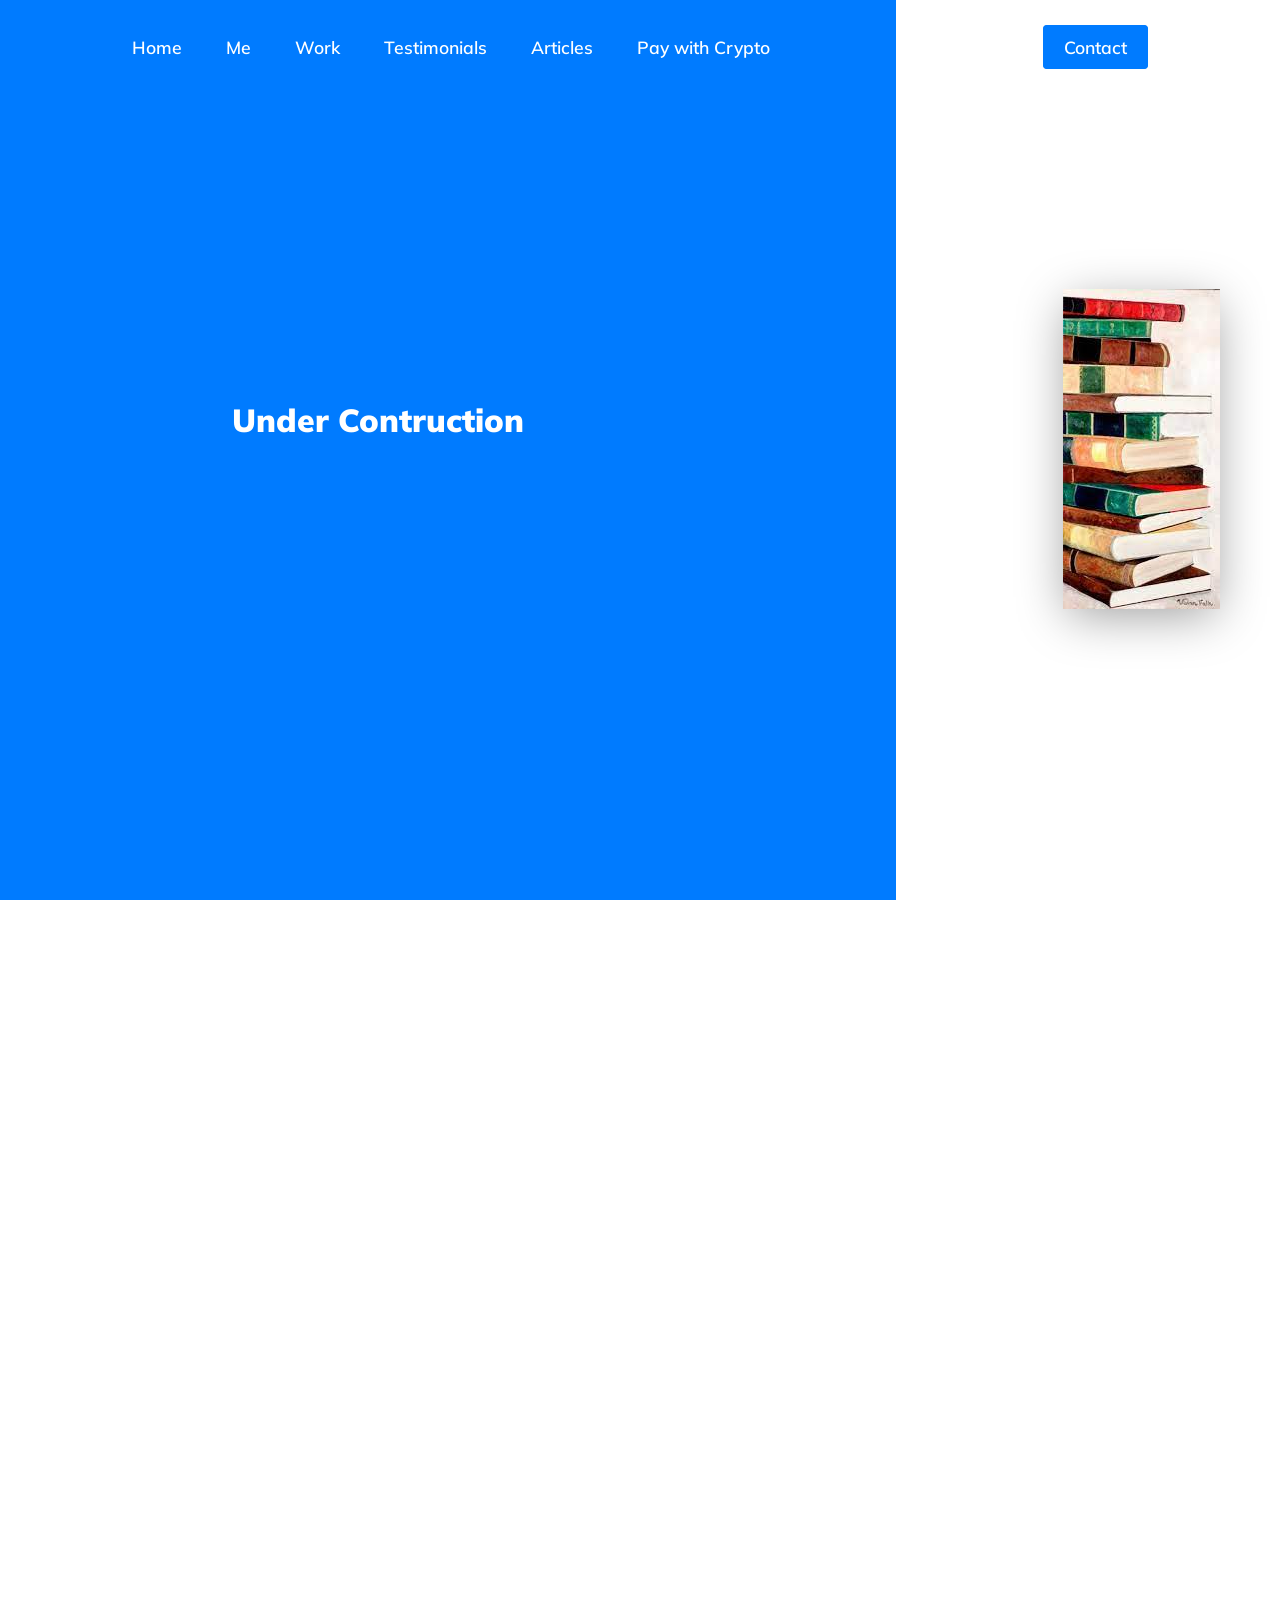
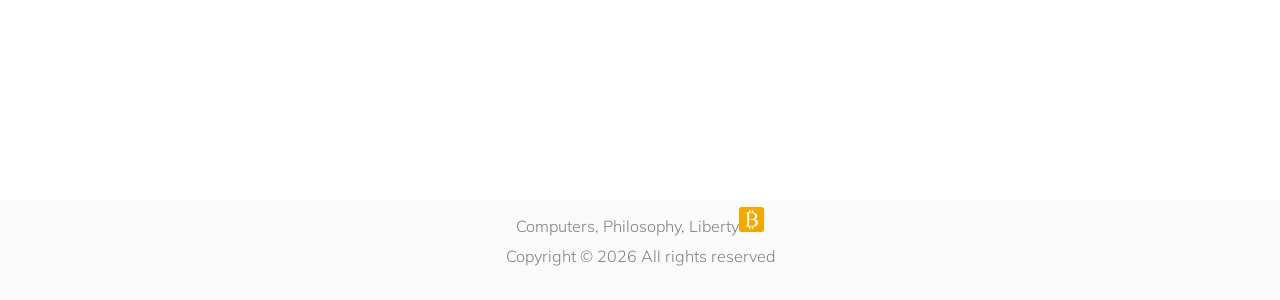
==== commit 49d23ce6: "redeploy" ====
--- a/articles.html
+++ b/articles.html
@@ -111,7 +111,7 @@
     <div style="height: 100vh;"></div>
 
     <footer>
-        <p>Computers, Philosophy, Liberty <img style="height:25px" src="images/favicon-btc-32x32.png"></p>
+        <p>Computers, Philosophy, Liberty<img style="height:25px" src="images/favicon-btc-32x32.png"></p>
       <p>
         Copyright &copy; <script>document.write(new Date().getFullYear());</script> All rights reserved</a>
       </p>
